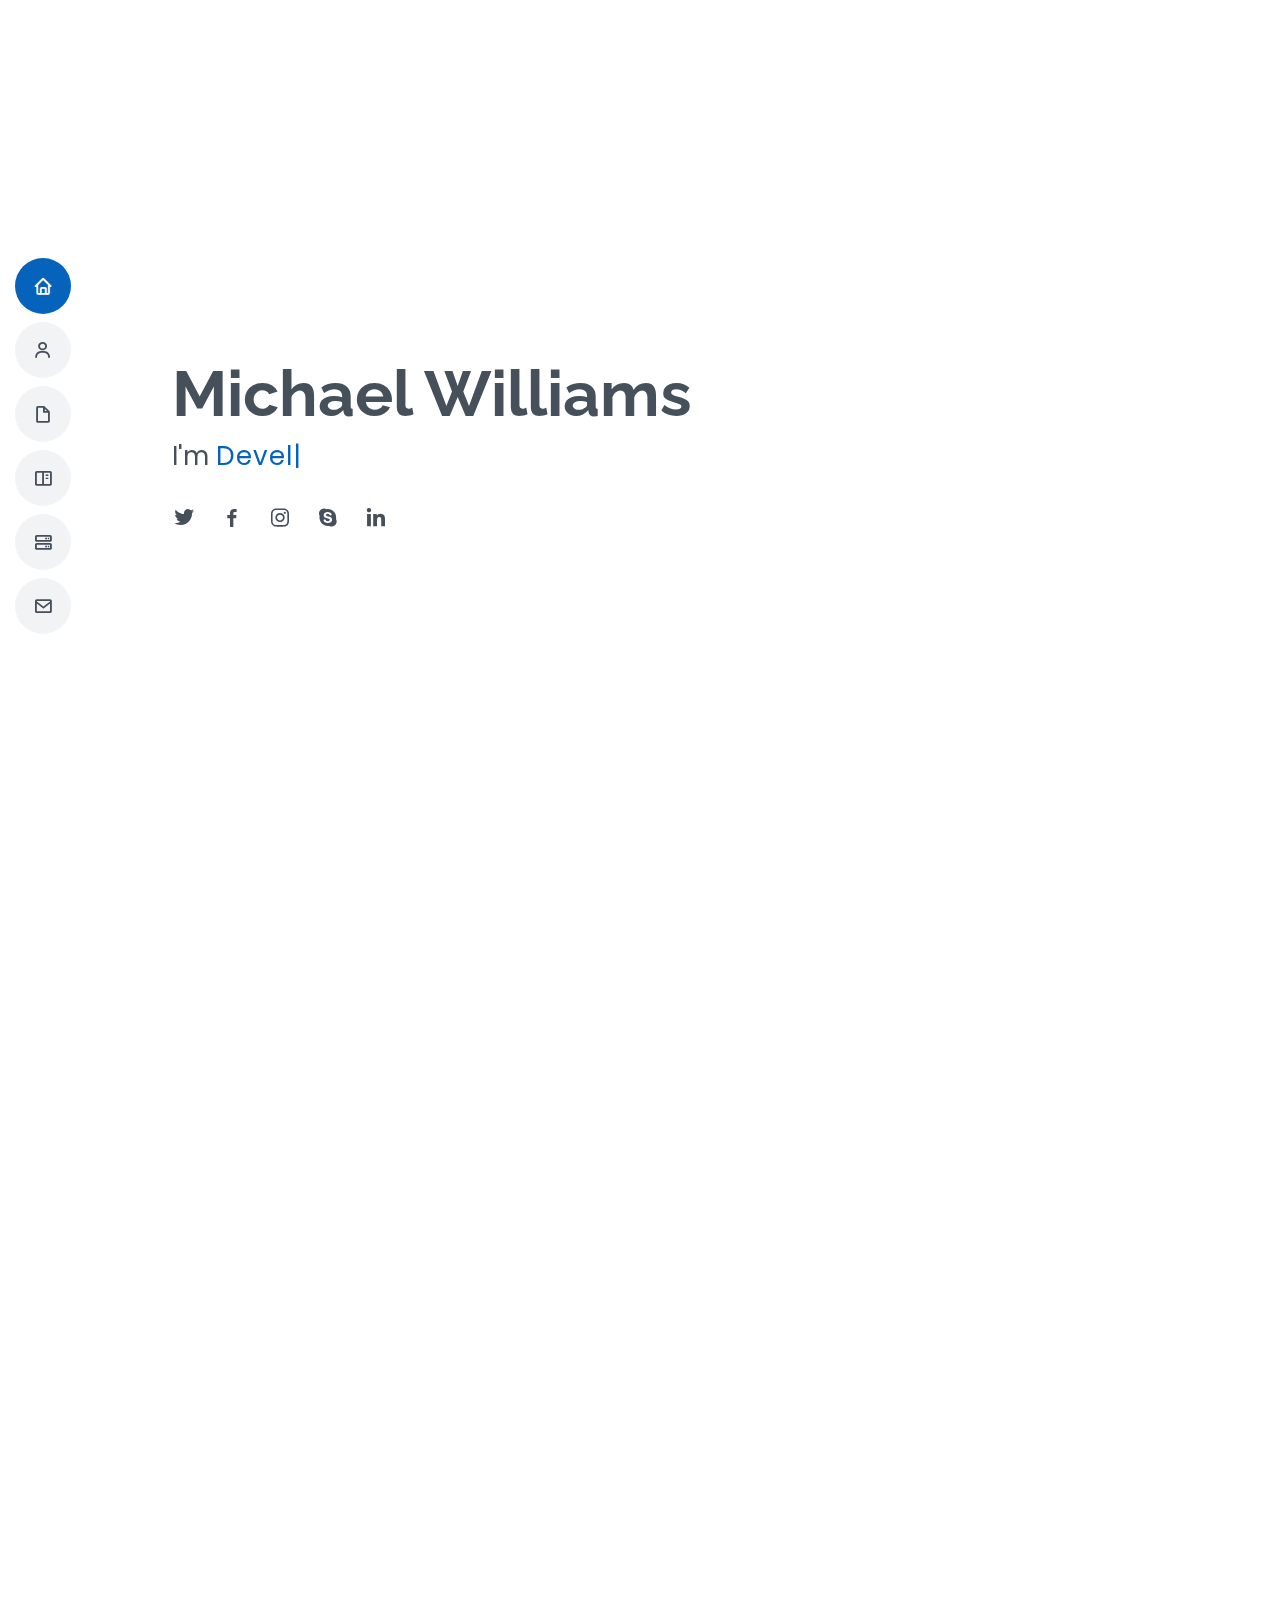
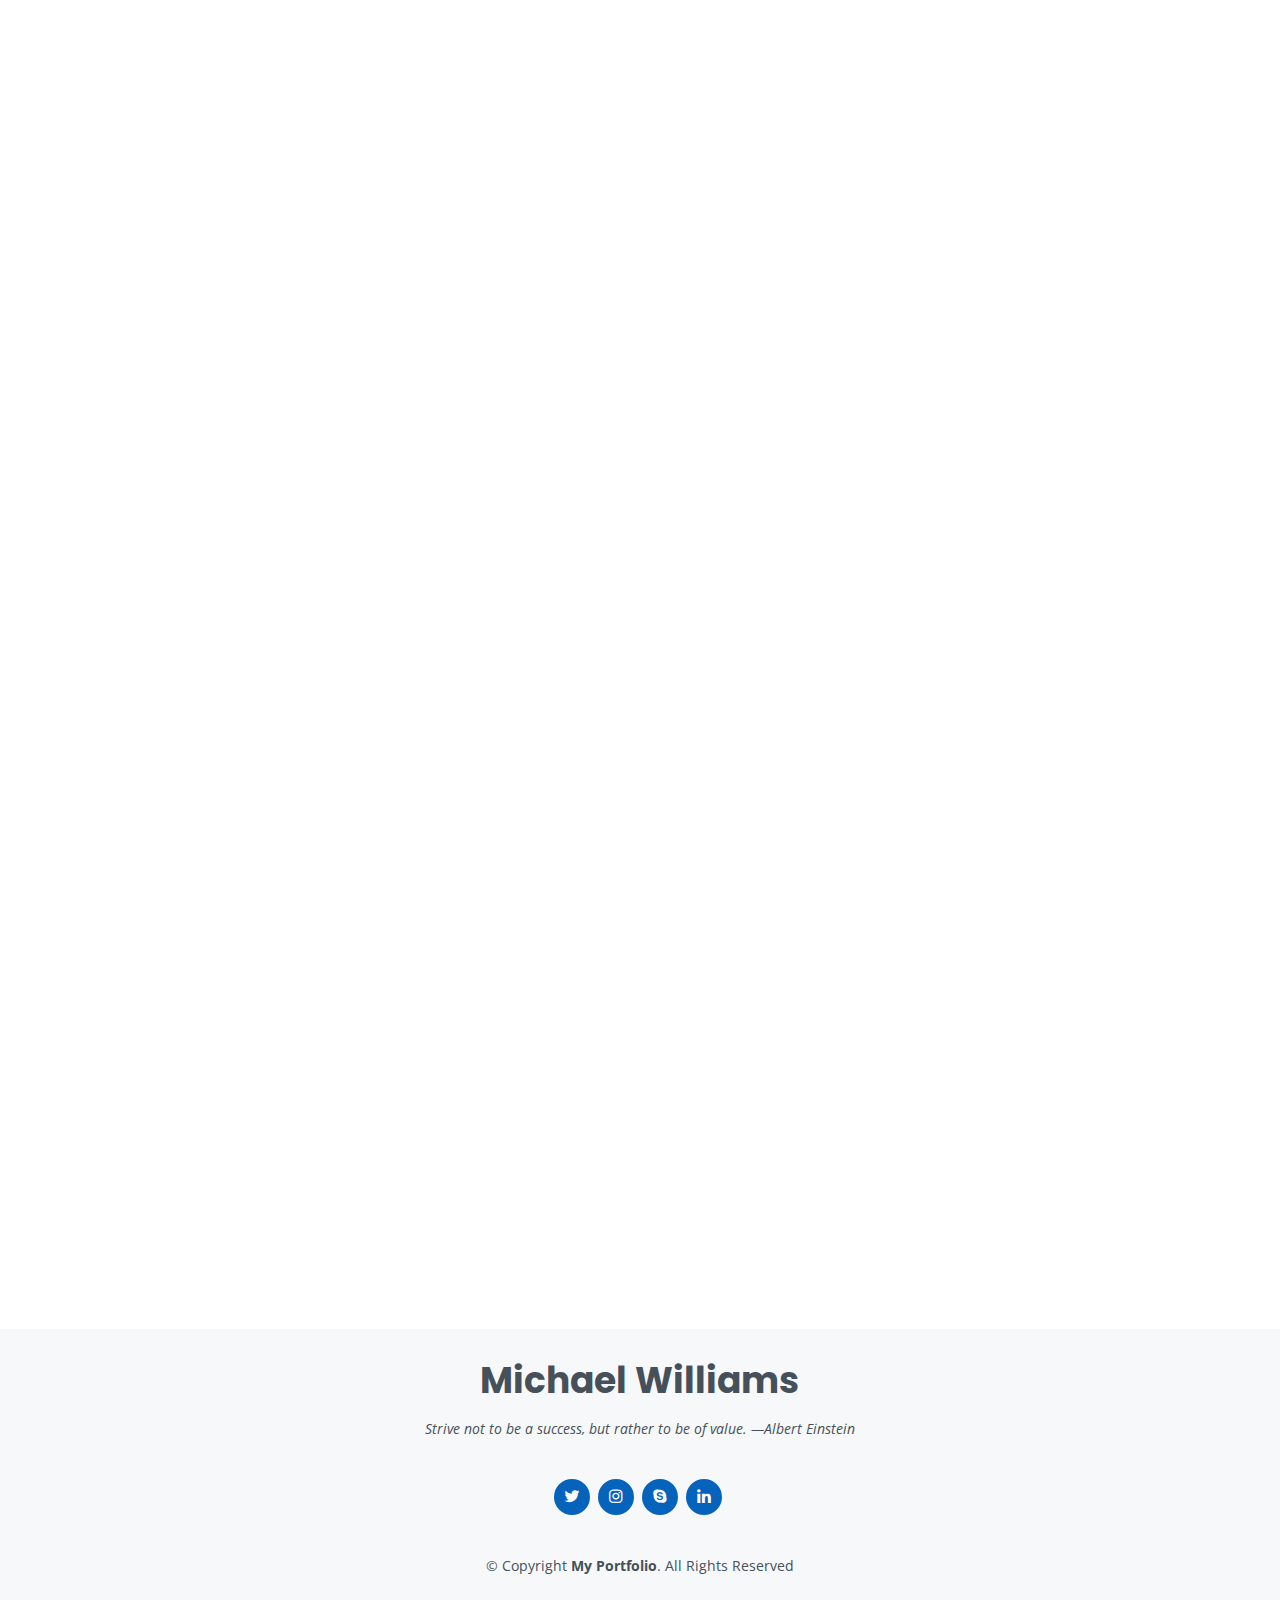
==== index.html @ 77fcd69d "first commit" ====
<!DOCTYPE html>
<html lang="en">

<head>
  <meta charset="utf-8">
  <meta content="width=device-width, initial-scale=1.0" name="viewport">

  <title>My Portfolio</title>
  <meta content="" name="description">
  <meta content="" name="keywords">

  <!-- Favicons -->
  <link href="assets/img/favicon-32x32.png" rel="icon">
  <link href="assets/img/apple-touch-icon.png" rel="apple-touch-icon">

  <!-- Google Fonts -->
  <link href="https://fonts.googleapis.com/css?family=Open+Sans:300,300i,400,400i,600,600i,700,700i|Raleway:300,300i,400,400i,500,500i,600,600i,700,700i|Poppins:300,300i,400,400i,500,500i,600,600i,700,700i" rel="stylesheet">

  <!-- Vendor CSS Files -->
  <link href="assets/vendor/aos/aos.css" rel="stylesheet">
  <link href="assets/vendor/bootstrap/css/bootstrap.min.css" rel="stylesheet">
  <link href="assets/vendor/bootstrap-icons/bootstrap-icons.css" rel="stylesheet">
  <link href="assets/vendor/boxicons/css/boxicons.min.css" rel="stylesheet">
  <link href="assets/vendor/glightbox/css/glightbox.min.css" rel="stylesheet">
  <link href="assets/vendor/swiper/swiper-bundle.min.css" rel="stylesheet">

  <!-- Template Main CSS File -->
  <link rel="stylesheet" href="assets/css/style.css">

</head>

<body>

  <!-- ======= Mobile nav toggle button ======= -->
  <!-- <button type="button" class="mobile-nav-toggle d-xl-none"><i class="bi bi-list mobile-nav-toggle"></i></button> -->
  <i class="bi bi-list mobile-nav-toggle d-lg-none"></i>
  <!-- ======= Header ======= -->
  <header id="header" class="d-flex flex-column justify-content-center">

    <nav id="navbar" class="navbar nav-menu">
      <ul>
        <li><a href="#hero" class="nav-link scrollto active"><i class="bx bx-home"></i> <span>Home</span></a></li>
        <li><a href="#about" class="nav-link scrollto"><i class="bx bx-user"></i> <span>About</span></a></li>
        <li><a href="#resume" class="nav-link scrollto"><i class="bx bx-file-blank"></i> <span>Resume</span></a></li>
        <li><a href="#portfolio" class="nav-link scrollto"><i class="bx bx-book-content"></i> <span>Portfolio</span></a></li>
        <li><a href="#services" class="nav-link scrollto"><i class="bx bx-server"></i> <span>Services</span></a></li>
        <li><a href="#contact" class="nav-link scrollto"><i class="bx bx-envelope"></i> <span>Contact</span></a></li>
      </ul>
    </nav><!-- .nav-menu -->

  </header><!-- End Header -->

  <!-- ======= I'M Section ======= -->
  <section id="hero" class="d-flex flex-column justify-content-center">
    <div class="container" data-aos="zoom-in" data-aos-delay="100">
      <h1>Michael Williams</h1>
      <p>I'm <span class="typed" data-typed-items="Developer, Programmer, Designer, Available"></span></p>
      <div class="social-links">
        <a href="#" class="twitter"><i class="bx bxl-twitter"></i></a>
        <a href="#" class="facebook"><i class="bx bxl-facebook"></i></a>
        <a href="#" class="instagram"><i class="bx bxl-instagram"></i></a>
        <a href="#" class="google-plus"><i class="bx bxl-skype"></i></a>
        <a href="#" class="linkedin"><i class="bx bxl-linkedin"></i></a>
      </div>
    </div>
  </section>
  <!-- End I'M Section -->

  <main id="main">

    <!-- ======= About Section **RESUME PHOTO UNDER IMG SRC BELOW**======= -->
    <section id="about" class="about">
      <div class="container" data-aos="fade-up">

        <div class="section-title">
          <h2>About</h2>
          <p>As a software developer, I adore writing code! I love spending time with my family and traveling as a father of three. 
            I have training and expertise in the following web and programming languages: HTML, CSS, JavaScript, SQL, C#, Python, Java, .NET and more. I am a graduate of The Tech Academy Software Developer Boot Camp. I would be delighted to collaborate with you on your project as a full-stack developer. </p>
        </div>

        <div class="row">
          <div class="col-lg-4">
            <img src="" class="img-fluid" alt="">
          </div>
          <div class="col-lg-8 pt-4 pt-lg-0 content">
            <h3>Software Developer.</h3>
            <p class="fst-italic">
              Lorem ipsum dolor sit amet, consectetur adipiscing elit, sed do eiusmod tempor incididunt ut labore et dolore
              magna aliqua.
            </p>
            <div class="row">
              <div class="col-lg-6">
                <ul>
                  <li><i class="bi bi-chevron-right"></i> <strong>Website:</strong> <span>www.example.com</span></li>
                  <li><i class="bi bi-chevron-right"></i> <strong>Phone:</strong> <span>(850) 345-7610</span></li>
                  <li><i class="bi bi-chevron-right"></i> <strong>City:</strong> <span>Jacksonville</span></li>
                </ul>
              </div>
              <div class="col-lg-6">
                <ul>
                  <li><i class="bi bi-chevron-right"></i> <strong>Email:</strong> <span>Mwilliamsx720@gmail.com</span></li>
                  <li><i class="bi bi-chevron-right"></i> <strong>Availability:</strong> <span>Available</span></li>
                  <li><i class="bi bi-chevron-right"></i> <strong>State:</strong> <span>Florida</span></li>
                </ul>
              </div>
            </div>
            <p>
              Officiis eligendi itaque labore et dolorum mollitia officiis optio vero. Quisquam sunt adipisci omnis et ut. Nulla accusantium dolor incidunt officia tempore. Et eius omnis.
              Cupiditate ut dicta maxime officiis quidem quia. Sed et consectetur qui quia repellendus itaque neque. Aliquid amet quidem ut quaerat cupiditate. Ab et eum qui repellendus omnis culpa magni laudantium dolores.
            </p>
          </div>
        </div>

      </div>
    </section><!-- End About Section -->

   
    <!-- ======= Skills Section ======= -->
    <section id="skills" class="skills section-bg">
      <div class="container" data-aos="fade-up">

        <div class="section-title">
          <h2>Skills</h2>
          <p>Magnam dolores commodi suscipit. Necessitatibus eius consequatur ex aliquid fuga eum quidem. Sit sint consectetur velit. Quisquam quos quisquam cupiditate. Et nemo qui impedit suscipit alias ea. Quia fugiat sit in iste officiis commodi quidem hic quas.</p>
        </div>

        <div class="row skills-content">

          <div class="col-lg-6">

            <div class="progress">
              <span class="skill">HTML <i class="val">100%</i></span>
              <div class="progress-bar-wrap">
                <div class="progress-bar" role="progressbar" aria-valuenow="100" aria-valuemin="0" aria-valuemax="100"></div>
              </div>
            </div>

            <div class="progress">
              <span class="skill">CSS <i class="val">90%</i></span>
              <div class="progress-bar-wrap">
                <div class="progress-bar" role="progressbar" aria-valuenow="90" aria-valuemin="0" aria-valuemax="100"></div>
              </div>
            </div>

            <div class="progress">
              <span class="skill">JavaScript <i class="val">75%</i></span>
              <div class="progress-bar-wrap">
                <div class="progress-bar" role="progressbar" aria-valuenow="75" aria-valuemin="0" aria-valuemax="100"></div>
              </div>
            </div>

          </div>

          <div class="col-lg-6">

            <div class="progress">
              <span class="skill">PHP <i class="val">80%</i></span>
              <div class="progress-bar-wrap">
                <div class="progress-bar" role="progressbar" aria-valuenow="80" aria-valuemin="0" aria-valuemax="100"></div>
              </div>
            </div>

            <div class="progress">
              <span class="skill">WordPress/CMS <i class="val">90%</i></span>
              <div class="progress-bar-wrap">
                <div class="progress-bar" role="progressbar" aria-valuenow="90" aria-valuemin="0" aria-valuemax="100"></div>
              </div>
            </div>

            <div class="progress">
              <span class="skill">Photoshop <i class="val">55%</i></span>
              <div class="progress-bar-wrap">
                <div class="progress-bar" role="progressbar" aria-valuenow="55" aria-valuemin="0" aria-valuemax="100"></div>
              </div>
            </div>

          </div>

        </div>

      </div>
    </section>
    <!-- End Skills Section -->

    <!-- ======= Resume Section ======= -->
    <section id="resume" class="resume">
      <div class="container" data-aos="fade-up">

        <div class="section-title">
          <h2>Resume</h2>
          <p>xxxxxxxxxxxxxxxxxxxxxxxxxxxxxxxxxxxxxxxxxxxxxxxxxx<br>
            xxxxxxxxxxxxxxxxxxxx PARAGRAPHPLACE HOLDER xxxxxxxxxxxxxxxxxxxxxxxx<br>
            xxxxxxxxxxxxxxxxxxxxxxxxxxxxxxxxxxxxxxxxxxxxxxxxxxxxxx</p>
        </div>

        <div class="row">
          <div class="col-lg-6">
            <h3 class="resume-title">Sumary</h3>
            <div class="resume-item pb-0">
              <h4>Michael Williams</h4>
              <p><em>Innovative and deadline-driven Software Developer with 2+ years of experience designing and developing user-centered digital/print marketing material from initial concept to final, polished deliverable.</em></p>
              <ul>
                <li>7632 Southside blvd, Jacksonville, FL</li>
                <li>(850) 345-7610</li>
                <li>Mwilliamsx720@gmail.com</li>
              </ul>
            </div>

            <h3 class="resume-title">Education</h3>
            <div class="resume-item">
              <h4>Software Developer Boot Camp</h4>
              <h5>2022 - 2023</h5>
              <p><em>The Tech Academy , Portland, Oregon</em></p>
              <p>Qui deserunt veniam. Et sed aliquam labore tempore sed quisquam iusto autem sit. Ea vero voluptatum qui ut dignissimos deleniti nerada porti sand markend</p>
            </div>
            <div class="resume-item">
              <h4>Digital Media &amp; Multimedia Design</h4>
              <h5>2016 - 2018</h5>
              <p><em>Lively Technical Center, Tallahassee, FL</em></p>
              <p>Quia nobis sequi est occaecati aut. Repudiandae et iusto quae reiciendis et quis Eius vel ratione eius unde vitae rerum voluptates asperiores voluptatem Earum molestiae consequatur neque etlon sader mart dila</p>
            </div>
          </div>
          <div class="col-lg-6">
            <h3 class="resume-title">Professional Experience</h3>
            <div class="resume-item">
              <h4>Job Title Place Here</h4>
              <h5>YYYY - YYYY</h5>
              <p><em>city listed Here, State Here </em></p>
              <ul>
                <li>xxxxxxxxxxxxxxxxxxxxxxx</li>
                <li>xxxxxxxxxxxxxxxxxxxxxxxxxxx</li>
                <li>xxxxxxxxxxxxxxxxxxxxxxxxx</li>
                <li>xxxxxxxxxxxxxxxxxxxxxxxxxxxxxxx</li>
              </ul>
            </div>
            <div class="resume-item">
              <h4>Job Title Place Here</h4>
              <h5>YYYY - YYYY</h5>
              <p><em>city listed here, State Here</em></p>
              <ul>
                <li>xxxxxxxxxxxxxxxxxxxxxx</li>
                <li>xxxxxxxxxxxxxxxxxxx</li>
                <li>xxxxxxxxxxxxxxx</li>
                <li>xxxxxxxxxxxxxxxxxxxxxxx</li>
              </ul>
            </div>
          </div>
        </div>

      </div>
    </section>
    <!-- End Resume Section -->

    <!-- ======= Portfolio Section ======= -->
    <section id="portfolio" class="portfolio section-bg">
      <div class="container" data-aos="fade-up">

        <div class="section-title">
          <h2>Portfolio</h2>
          <p>xxxxxxxxxxxxxxxxxxxxxxxxxxxxxxxxxxxxxxxxxxxxxxxxxx<br>
            xxxxxxxxxxxxxxxxxxxx PARAGRAPHPLACE HOLDER xxxxxxxxxxxxxxxxxxxxxxxx<br>
            xxxxxxxxxxxxxxxxxxxxxxxxxxxxxxxxxxxxxxxxxxxxxxxxxxxxxx</p>
        </div>

        <div class="row">
          <div class="col-lg-12 d-flex justify-content-center" data-aos="fade-up" data-aos-delay="100">
            <ul id="portfolio-flters">
              <li data-filter="*" class="filter-active">All</li>
              <li data-filter=".filter-app">App</li>
              <li data-filter=".filter-card">Card</li>
              <li data-filter=".filter-web">Web</li>
            </ul>
          </div>
        </div>

        <div class="row portfolio-container" data-aos="fade-up" data-aos-delay="200">

          <div class="col-lg-4 col-md-6 portfolio-item filter-app">
            <div class="portfolio-wrap">
              <img src="assets/img/portfolio/portfolio-1.jpg" class="img-fluid" alt="">
              <div class="portfolio-info">
                <h4>App 1</h4>
                <p>App</p>
                <div class="portfolio-links">
                  <a href="assets/img/portfolio/portfolio-1.jpg" data-gallery="portfolioGallery" class="portfolio-lightbox" title="App 1"><i class="bx bx-plus"></i></a>
                  <a href="portfolio-details.html" class="portfolio-details-lightbox" data-glightbox="type: external" title="Portfolio Details"><i class="bx bx-link"></i></a>
                </div>
              </div>
            </div>
          </div>

          <div class="col-lg-4 col-md-6 portfolio-item filter-web">
            <div class="portfolio-wrap">
              <img src="assets/img/portfolio/portfolio-2.jpg" class="img-fluid" alt="">
              <div class="portfolio-info">
                <h4>Web 3</h4>
                <p>Web</p>
                <div class="portfolio-links">
                  <a href="assets/img/portfolio/portfolio-2.jpg" data-gallery="portfolioGallery" class="portfolio-lightbox" title="Web 3"><i class="bx bx-plus"></i></a>
                  <a href="portfolio-details.html" class="portfolio-details-lightbox" data-glightbox="type: external" title="Portfolio Details"><i class="bx bx-link"></i></a>
                </div>
              </div>
            </div>
          </div>

          <div class="col-lg-4 col-md-6 portfolio-item filter-app">
            <div class="portfolio-wrap">
              <img src="assets/img/portfolio/portfolio-3.jpg" class="img-fluid" alt="">
              <div class="portfolio-info">
                <h4>App 2</h4>
                <p>App</p>
                <div class="portfolio-links">
                  <a href="assets/img/portfolio/portfolio-3.jpg" data-gallery="portfolioGallery" class="portfolio-lightbox" title="App 2"><i class="bx bx-plus"></i></a>
                  <a href="portfolio-details.html" class="portfolio-details-lightbox" data-glightbox="type: external" title="Portfolio Details"><i class="bx bx-link"></i></a>
                </div>
              </div>
            </div>
          </div>

          <div class="col-lg-4 col-md-6 portfolio-item filter-card">
            <div class="portfolio-wrap">
              <img src="assets/img/portfolio/portfolio-4.jpg" class="img-fluid" alt="">
              <div class="portfolio-info">
                <h4>Card 2</h4>
                <p>Card</p>
                <div class="portfolio-links">
                  <a href="assets/img/portfolio/portfolio-4.jpg" data-gallery="portfolioGallery" class="portfolio-lightbox" title="Card 2"><i class="bx bx-plus"></i></a>
                  <a href="portfolio-details.html" class="portfolio-details-lightbox" data-glightbox="type: external" title="Portfolio Details"><i class="bx bx-link"></i></a>
                </div>
              </div>
            </div>
          </div>

          <div class="col-lg-4 col-md-6 portfolio-item filter-web">
            <div class="portfolio-wrap">
              <img src="assets/img/portfolio/portfolio-5.jpg" class="img-fluid" alt="">
              <div class="portfolio-info">
                <h4>Web 2</h4>
                <p>Web</p>
                <div class="portfolio-links">
                  <a href="assets/img/portfolio/portfolio-5.jpg" data-gallery="portfolioGallery" class="portfolio-lightbox" title="Web 2"><i class="bx bx-plus"></i></a>
                  <a href="portfolio-details.html" class="portfolio-details-lightbox" data-glightbox="type: external" title="Portfolio Details"><i class="bx bx-link"></i></a>
                </div>
              </div>
            </div>
          </div>

          <div class="col-lg-4 col-md-6 portfolio-item filter-app">
            <div class="portfolio-wrap">
              <img src="assets/img/portfolio/portfolio-6.jpg" class="img-fluid" alt="">
              <div class="portfolio-info">
                <h4>App 3</h4>
                <p>App</p>
                <div class="portfolio-links">
                  <a href="assets/img/portfolio/portfolio-6.jpg" data-gallery="portfolioGallery" class="portfolio-lightbox" title="App 3"><i class="bx bx-plus"></i></a>
                  <a href="portfolio-details.html" class="portfolio-details-lightbox" data-glightbox="type: external" title="Portfolio Details"><i class="bx bx-link"></i></a>
                </div>
              </div>
            </div>
          </div>

          <div class="col-lg-4 col-md-6 portfolio-item filter-card">
            <div class="portfolio-wrap">
              <img src="assets/img/portfolio/portfolio-7.jpg" class="img-fluid" alt="">
              <div class="portfolio-info">
                <h4>Card 1</h4>
                <p>Card</p>
                <div class="portfolio-links">
                  <a href="assets/img/portfolio/portfolio-7.jpg" data-gallery="portfolioGallery" class="portfolio-lightbox" title="Card 1"><i class="bx bx-plus"></i></a>
                  <a href="portfolio-details.html" class="portfolio-details-lightbox" data-glightbox="type: external" title="Portfolio Details"><i class="bx bx-link"></i></a>
                </div>
              </div>
            </div>
          </div>

          <div class="col-lg-4 col-md-6 portfolio-item filter-card">
            <div class="portfolio-wrap">
              <img src="assets/img/portfolio/portfolio-8.jpg" class="img-fluid" alt="">
              <div class="portfolio-info">
                <h4>Card 3</h4>
                <p>Card</p>
                <div class="portfolio-links">
                  <a href="assets/img/portfolio/portfolio-8.jpg" data-gallery="portfolioGallery" class="portfolio-lightbox" title="Card 3"><i class="bx bx-plus"></i></a>
                  <a href="portfolio-details.html" class="portfolio-details-lightbox" data-glightbox="type: external" title="Portfolio Details"><i class="bx bx-link"></i></a>
                </div>
              </div>
            </div>
          </div>

          <div class="col-lg-4 col-md-6 portfolio-item filter-web">
            <div class="portfolio-wrap">
              <img src="assets/img/portfolio/portfolio-9.jpg" class="img-fluid" alt="">
              <div class="portfolio-info">
                <h4>Web 3</h4>
                <p>Web</p>
                <div class="portfolio-links">
                  <a href="assets/img/portfolio/portfolio-9.jpg" data-gallery="portfolioGallery" class="portfolio-lightbox" title="Web 3"><i class="bx bx-plus"></i></a>
                  <a href="portfolio-details.html" class="portfolio-details-lightbox" data-glightbox="type: external" title="Portfolio Details"><i class="bx bx-link"></i></a>
                </div>
              </div>
            </div>
          </div>

        </div>

      </div>
    </section>
    <!-- End Portfolio Section -->

    <!-- ======= Services Section ======= -->
    <section id="services" class="services">
      <div class="container" data-aos="fade-up">

        <div class="section-title">
          <h2>Services</h2>
          <p>xxxxxxxxxxxxxxxxxxxxxxxxxxxxxxxxxxxxxxxxxxxxxxxxxx<br>
            xxxxxxxxxxxxxxxxxxxx PARAGRAPHPLACE HOLDER xxxxxxxxxxxxxxxxxxxxxxxx<br>
            xxxxxxxxxxxxxxxxxxxxxxxxxxxxxxxxxxxxxxxxxxxxxxxxxxxxxx</p>
        </div>

        <div class="row">

          <div class="col-lg-4 col-md-6 d-flex align-items-stretch" data-aos="zoom-in" data-aos-delay="100">
            <div class="icon-box iconbox-blue">
              <div class="icon">
                <svg width="100" height="100" viewBox="0 0 600 600" xmlns="http://www.w3.org/2000/svg">
                  <path stroke="none" stroke-width="0" fill="#f5f5f5" d="M300,521.0016835830174C376.1290562159157,517.8887921683347,466.0731472004068,529.7835943286574,510.70327084640275,468.03025145048787C554.3714126377745,407.6079735673963,508.03601936045806,328.9844924480964,491.2728898941984,256.3432110539036C474.5976632858925,184.082847569629,479.9380746630129,96.60480741107993,416.23090153303,58.64404602377083C348.86323505073057,18.502131276798302,261.93793281208167,40.57373210992963,193.5410806939664,78.93577620505333C130.42746243093433,114.334589627462,98.30271207620316,179.96522072025542,76.75703585869454,249.04625023123273C51.97151888228291,328.5150500222984,13.704378332031375,421.85034740162234,66.52175969318436,486.19268352777647C119.04800174914682,550.1803526380478,217.28368757567262,524.383925680826,300,521.0016835830174"></path>
                </svg>
                <i class="bx bxl-dribbble"></i>
              </div>
              <h4><a href="">Lorem Ipsum</a></h4>
              <p>Voluptatum deleniti atque corrupti quos dolores et quas molestias excepturi</p>
            </div>
          </div>

          <div class="col-lg-4 col-md-6 d-flex align-items-stretch mt-4 mt-md-0" data-aos="zoom-in" data-aos-delay="200">
            <div class="icon-box iconbox-orange ">
              <div class="icon">
                <svg width="100" height="100" viewBox="0 0 600 600" xmlns="http://www.w3.org/2000/svg">
                  <path stroke="none" stroke-width="0" fill="#f5f5f5" d="M300,582.0697525312426C382.5290701553225,586.8405444964366,449.9789794690241,525.3245884688669,502.5850820975895,461.55621195738473C556.606425686781,396.0723002908107,615.8543463187945,314.28637112970534,586.6730223649479,234.56875336149918C558.9533121215079,158.8439757836574,454.9685369536778,164.00468322053177,381.49747125262974,130.76875717737553C312.15926192815925,99.40240125094834,248.97055460311594,18.661163978235184,179.8680185752513,50.54337015887873C110.5421016452524,82.52863877960104,119.82277516462835,180.83849132639028,109.12597500060166,256.43424936330496C100.08760227029461,320.3096726198365,92.17705696193138,384.0621239912766,124.79988738764834,439.7174275375508C164.83382741302287,508.01625554203684,220.96474134820875,577.5009287672846,300,582.0697525312426"></path>
                </svg>
                <i class="bx bx-file"></i>
              </div>
              <h4><a href="">Lorem Ipsum</a></h4>
              <p>Voluptatum deleniti atque corrupti quos dolores et quas molestias excepturi</p>
            </div>
          </div>

          <div class="col-lg-4 col-md-6 d-flex align-items-stretch mt-4 mt-lg-0" data-aos="zoom-in" data-aos-delay="300">
            <div class="icon-box iconbox-pink">
              <div class="icon">
                <svg width="100" height="100" viewBox="0 0 600 600" xmlns="http://www.w3.org/2000/svg">
                  <path stroke="none" stroke-width="0" fill="#f5f5f5" d="M300,541.5067337569781C382.14930387511276,545.0595476570109,479.8736841581634,548.3450877840088,526.4010558755058,480.5488172755941C571.5218469581645,414.80211281144784,517.5187510058486,332.0715597781072,496.52539010469104,255.14436215662573C477.37192572678356,184.95920475031193,473.57363656557914,105.61284051026155,413.0603344069578,65.22779650032875C343.27470386102294,18.654635553484475,251.2091493199835,5.337323636656869,175.0934190732945,40.62881213300186C97.87086631185822,76.43348514350839,51.98124368387456,156.15599469081315,36.44837278890362,239.84606092416172C21.716077023791087,319.22268207091537,43.775223500013084,401.1760424656574,96.891909868211,461.97329694683043C147.22146801428983,519.5804099606455,223.5754009179313,538.201503339737,300,541.5067337569781"></path>
                </svg>
                <i class="bx bx-tachometer"></i>
              </div>
              <h4><a href="">Lorem Ipsum</a></h4>
              <p>Voluptatum deleniti atque corrupti quos dolores et quas molestias excepturi</p>
            </div>
          </div>

          <div class="col-lg-4 col-md-6 d-flex align-items-stretch mt-4" data-aos="zoom-in" data-aos-delay="100">
            <div class="icon-box iconbox-yellow">
              <div class="icon">
                <svg width="100" height="100" viewBox="0 0 600 600" xmlns="http://www.w3.org/2000/svg">
                  <path stroke="none" stroke-width="0" fill="#f5f5f5" d="M300,503.46388370962813C374.79870501325706,506.71871716319447,464.8034551963731,527.1746412648533,510.4981551193396,467.86667711651364C555.9287308511215,408.9015244558933,512.6030010748507,327.5744911775523,490.211057578863,256.5855673507754C471.097692560561,195.9906835881958,447.69079081568157,138.11976852964426,395.19560036434837,102.3242989838813C329.3053358748298,57.3949838291264,248.02791733380457,8.279543830951368,175.87071277845988,42.242879143198664C103.41431057327972,76.34704239035025,93.79494320519305,170.9812938413882,81.28167332365135,250.07896920659033C70.17666984294237,320.27484674793965,64.84698225790005,396.69656628748305,111.28512138212992,450.4950937839243C156.20124167950087,502.5303643271138,231.32542653798444,500.4755392045468,300,503.46388370962813"></path>
                </svg>
                <i class="bx bx-layer"></i>
              </div>
              <h4><a href="">Lorem Ipsum</a></h4>
              <p>Voluptatum deleniti atque corrupti quos dolores et quas molestias excepturi</p>
            </div>
          </div>

          <div class="col-lg-4 col-md-6 d-flex align-items-stretch mt-4" data-aos="zoom-in" data-aos-delay="200">
            <div class="icon-box iconbox-red">
              <div class="icon">
                <svg width="100" height="100" viewBox="0 0 600 600" xmlns="http://www.w3.org/2000/svg">
                  <path stroke="none" stroke-width="0" fill="#f5f5f5" d="M300,532.3542879108572C369.38199826031484,532.3153073249985,429.10787420159085,491.63046689027357,474.5244479745417,439.17860296908856C522.8885846962883,383.3225815378663,569.1668002868075,314.3205725914397,550.7432151929288,242.7694973846089C532.6665558377875,172.5657663291529,456.2379748765914,142.6223662098291,390.3689995646985,112.34683881706744C326.66090330228417,83.06452184765237,258.84405631176094,53.51806209861945,193.32584062364296,78.48882559362697C121.61183558270385,105.82097193414197,62.805066853699245,167.19869350419734,48.57481801355237,242.6138429142374C34.843463184063346,315.3850353017275,76.69343916112496,383.4422959591041,125.22947124332185,439.3748458443577C170.7312796277747,491.8107796887764,230.57421082200815,532.3932930995766,300,532.3542879108572"></path>
                </svg>
                <i class="bx bx-slideshow"></i>
              </div>
              <h4><a href="">Dele Cardo</a></h4>
              <p>Quis consequatur saepe eligendi voluptatem consequatur dolor consequuntur</p>
            </div>
          </div>

          <div class="col-lg-4 col-md-6 d-flex align-items-stretch mt-4" data-aos="zoom-in" data-aos-delay="300">
            <div class="icon-box iconbox-teal">
              <div class="icon">
                <svg width="100" height="100" viewBox="0 0 600 600" xmlns="http://www.w3.org/2000/svg">
                  <path stroke="none" stroke-width="0" fill="#f5f5f5" d="M300,566.797414625762C385.7384707136149,576.1784315230908,478.7894351017131,552.8928747891023,531.9192734346935,484.94944893311C584.6109503024035,417.5663521118492,582.489472248146,322.67544863468447,553.9536738515405,242.03673114598146C529.1557734026468,171.96086150256528,465.24506316201064,127.66468636344209,395.9583748389544,100.7403814666027C334.2173773831606,76.7482773500951,269.4350130405921,84.62216499799875,207.1952322260088,107.2889140133804C132.92018162631612,134.33871894543012,41.79353780512637,160.00259165414826,22.644507872594943,236.69541883565114C3.319112789854554,314.0945973066697,72.72355303640163,379.243833228382,124.04198916343866,440.3218312028393C172.9286146004772,498.5055451809895,224.45579914871206,558.5317968840102,300,566.797414625762"></path>
                </svg>
                <i class="bx bx-arch"></i>
              </div>
              <h4><a href="">Divera Don</a></h4>
              <p>Modi nostrum vel laborum. Porro fugit error sit minus sapiente sit aspernatur</p>
            </div>
          </div>

        </div>

      </div>
    </section>
    <!-- End Services Section -->

    <!-- ======= Contact Section ======= -->
    <section id="contact" class="contact">
      <div class="container" data-aos="fade-up">

        <div class="section-title">
          <h2>Contact</h2>
        </div>

        <div class="row mt-1">

          <div class="col-lg-4">
            <div class="info">
              <div class="address">
                <i class="bi bi-geo-alt"></i>
                <h4>Location:</h4>
                <p>7632 Southside blvd, Jacksonville, FL 32256</p>
              </div>

              <div class="email">
                <i class="bi bi-envelope"></i>
                <h4>Email:</h4>
                <p>Mwilliamsx720@gmail.com</p>
              </div>

              <div class="phone">
                <i class="bi bi-phone"></i>
                <h4>Call:</h4>
                <p>+1 850 345 7610</p>
              </div>

            </div>

          </div>

          <div class="col-lg-8 mt-5 mt-lg-0">

            <form action="forms/contact.php" method="post" role="form" class="php-email-form">
              <div class="row">
                <div class="col-md-6 form-group">
                  <input type="text" name="name" class="form-control" id="name" placeholder="Your Name" required>
                </div>
                <div class="col-md-6 form-group mt-3 mt-md-0">
                  <input type="email" class="form-control" name="email" id="email" placeholder="Your Email" required>
                </div>
              </div>
              <div class="form-group mt-3">
                <input type="text" class="form-control" name="subject" id="subject" placeholder="Subject" required>
              </div>
              <div class="form-group mt-3">
                <textarea class="form-control" name="message" rows="5" placeholder="Message" required></textarea>
              </div>
              <div class="my-3">
                <div class="loading">Loading</div>
                <div class="error-message"></div>
                <div class="sent-message">Your message has been sent. Thank you!</div>
              </div>
              <div class="text-center"><button type="submit">Send Message</button></div>
            </form>

          </div>

        </div>

      </div>
    </section><!-- End Contact Section -->

  </main><!-- End #main -->

  <!-- ======= Footer ======= -->
  <footer id="footer">
    <div class="container">
      <h3>Michael Williams</h3>
      <p>Strive not to be a success, but rather to be of value. —Albert Einstein</p>
      <div class="social-links">
        <a href="#" class="twitter"><i class="bx bxl-twitter"></i></a>
        <a href="#" class="instagram"><i class="bx bxl-instagram"></i></a>
        <a href="#" class="google-plus"><i class="bx bxl-skype"></i></a>
        <a href="#" class="linkedin"><i class="bx bxl-linkedin"></i></a>
      </div>
      <div class="copyright">
        &copy; Copyright <strong><span>My Portfolio</span></strong>. All Rights Reserved
      </div>
    </div>
  </footer>
  <!-- End Footer -->

  <div id="preloader"></div>
  <a href="#" class="back-to-top d-flex align-items-center justify-content-center"><i class="bi bi-arrow-up-short"></i></a>

  <!-- Vendor JS Files -->
  <script src="assets/vendor/purecounter/purecounter_vanilla.js"></script>
  <script src="assets/vendor/aos/aos.js"></script>
  <script src="assets/vendor/bootstrap/js/bootstrap.bundle.min.js"></script>
  <script src="assets/vendor/glightbox/js/glightbox.min.js"></script>
  <script src="assets/vendor/isotope-layout/isotope.pkgd.min.js"></script>
  <script src="assets/vendor/swiper/swiper-bundle.min.js"></script>
  <script src="assets/vendor/typed.js/typed.min.js"></script>
  <script src="assets/vendor/waypoints/noframework.waypoints.js"></script>
  <script src="assets/vendor/php-email-form/validate.js"></script>

  <!-- Template Main JS File -->
  <script src="assets/js/main.js"></script>

</body>

</html>
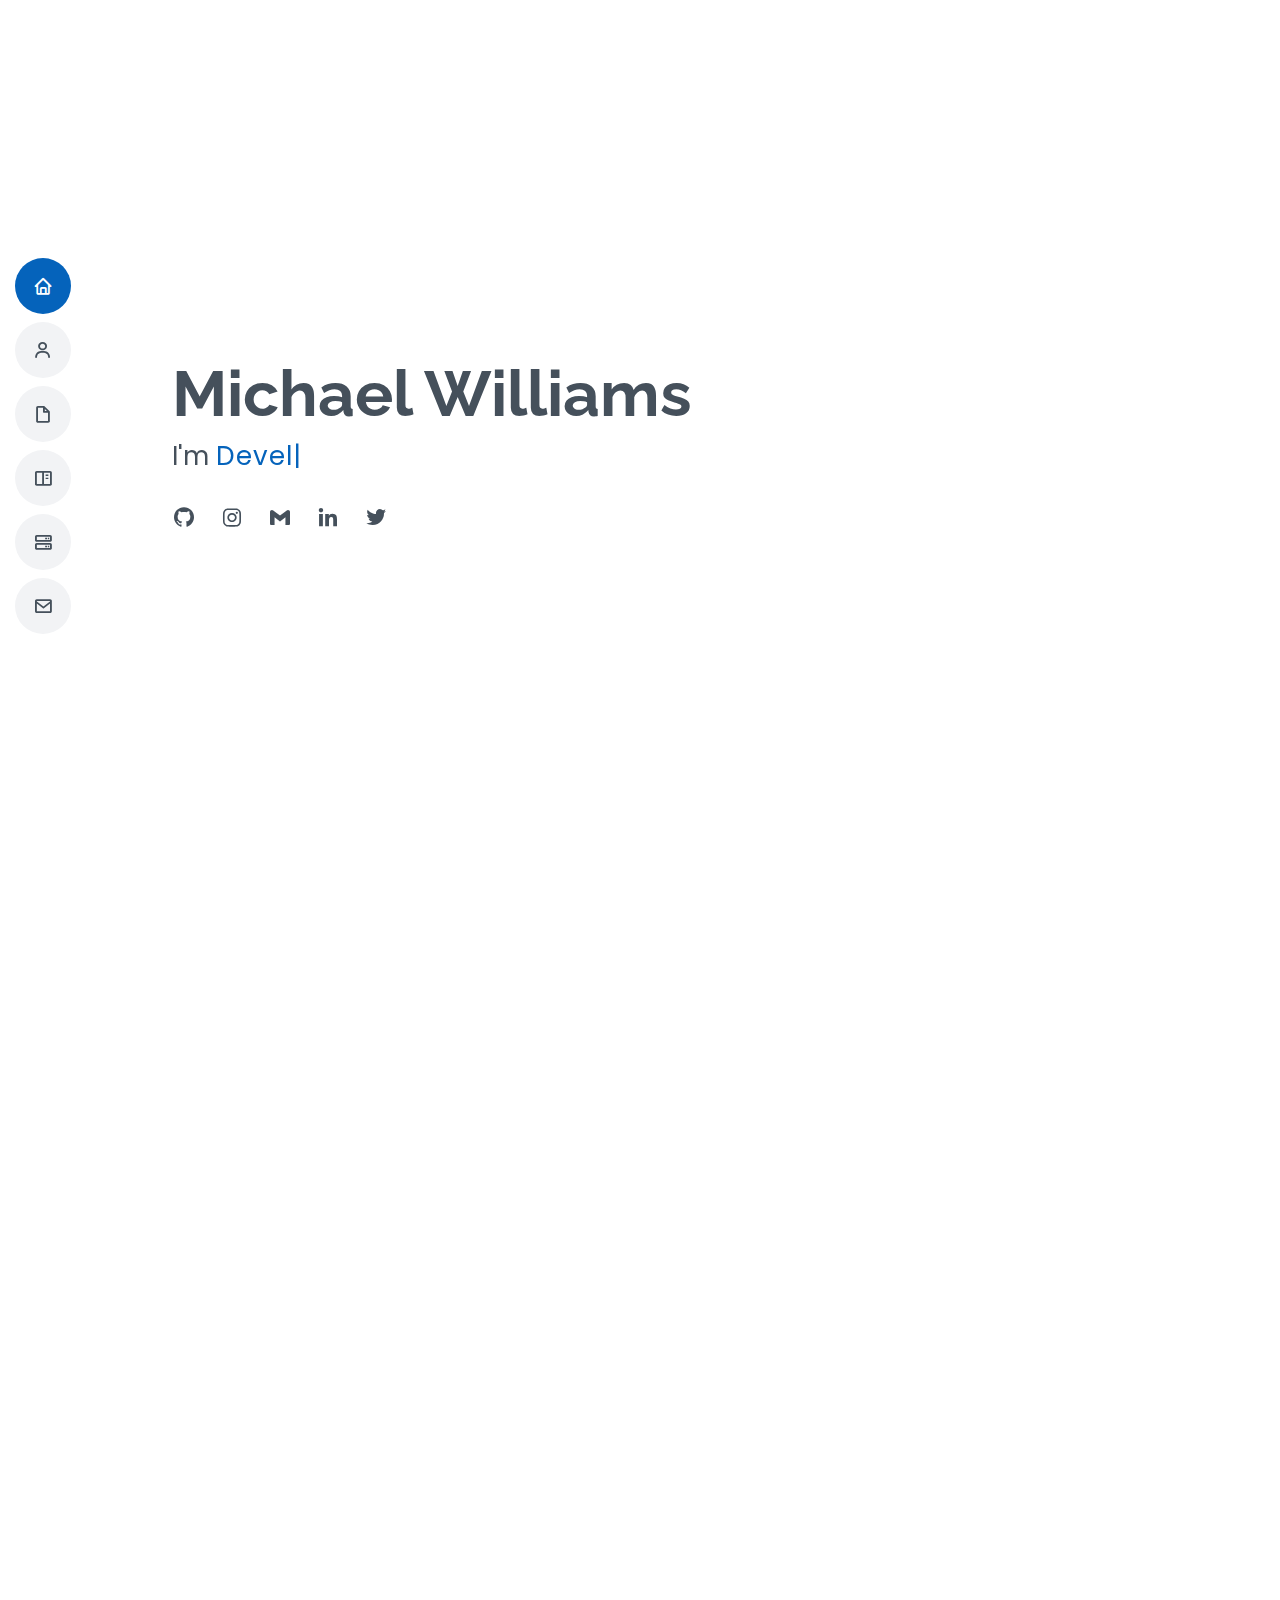
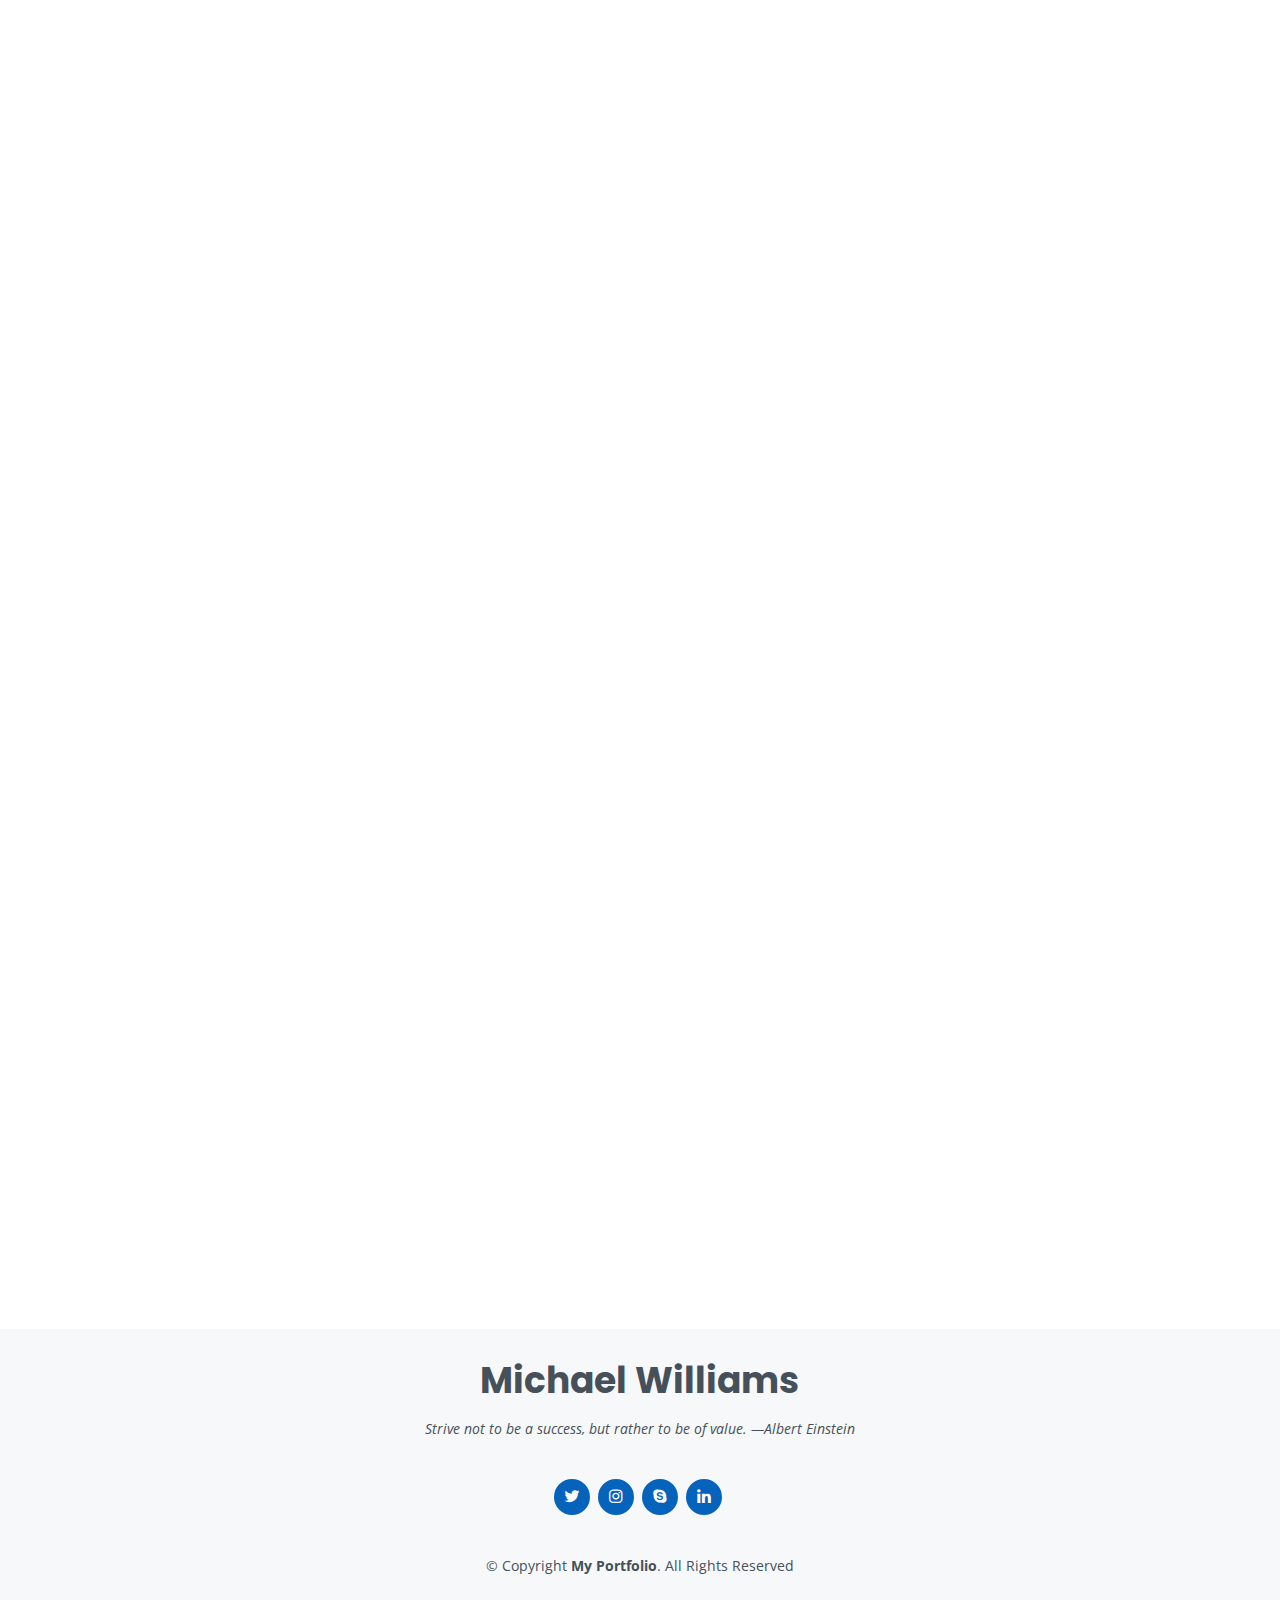
==== commit c4a48940: "update commit" ====
--- a/index.html
+++ b/index.html
@@ -56,11 +56,11 @@
       <h1>Michael Williams</h1>
       <p>I'm <span class="typed" data-typed-items="Developer, Programmer, Designer, Available"></span></p>
       <div class="social-links">
+        <a href="http://Mwilliamsx.github.io" class="github"><i class="bx bxl-github"></i></a>
+        <a href="https://www.instagram.com/michael.io_/" class="instagram"><i class="bx bxl-instagram"></i></a>
+        <a href="#" class="gmail"><i class="bx bxl-gmail"></i></a>
+        <a href="#" class="linkedin"><i class="bx bxl-linkedin"></i></a>
         <a href="#" class="twitter"><i class="bx bxl-twitter"></i></a>
-        <a href="#" class="facebook"><i class="bx bxl-facebook"></i></a>
-        <a href="#" class="instagram"><i class="bx bxl-instagram"></i></a>
-        <a href="#" class="google-plus"><i class="bx bxl-skype"></i></a>
-        <a href="#" class="linkedin"><i class="bx bxl-linkedin"></i></a>
       </div>
     </div>
   </section>
@@ -75,7 +75,7 @@
         <div class="section-title">
           <h2>About</h2>
           <p>As a software developer, I adore writing code! I love spending time with my family and traveling as a father of three. 
-            I have training and expertise in the following web and programming languages: HTML, CSS, JavaScript, SQL, C#, Python, Java, .NET and more. I am a graduate of The Tech Academy Software Developer Boot Camp. I would be delighted to collaborate with you on your project as a full-stack developer. </p>
+            I have training and expertise in the following web and programming languages: HTML, CSS, JavaScript, SQL, C#, Python, Java, .NET and more. I am a graduate of The Tech Academy Software Developer Boot Camp. I would be delighted to collaborate with you on your project as a Software developer. </p>
         </div>
 
         <div class="row">
@@ -211,13 +211,13 @@
               <h4>Software Developer Boot Camp</h4>
               <h5>2022 - 2023</h5>
               <p><em>The Tech Academy , Portland, Oregon</em></p>
-              <p>Qui deserunt veniam. Et sed aliquam labore tempore sed quisquam iusto autem sit. Ea vero voluptatum qui ut dignissimos deleniti nerada porti sand markend</p>
+              <p>Graduates are well-rounded, full-stack, junior to Mid-level developers set up for a myriad of developer positions. Languages covered in this boot camp include: C#, .NET, SQL, Python, JavaScript, HTML, CSS, and more.</p>
             </div>
             <div class="resume-item">
               <h4>Digital Media &amp; Multimedia Design</h4>
               <h5>2016 - 2018</h5>
               <p><em>Lively Technical Center, Tallahassee, FL</em></p>
-              <p>Quia nobis sequi est occaecati aut. Repudiandae et iusto quae reiciendis et quis Eius vel ratione eius unde vitae rerum voluptates asperiores voluptatem Earum molestiae consequatur neque etlon sader mart dila</p>
+              <p>This program is designed to prepare students for employment in web page design, graphic design, digital photography, digital video editing and presentation development.</p>
             </div>
           </div>
           <div class="col-lg-6">
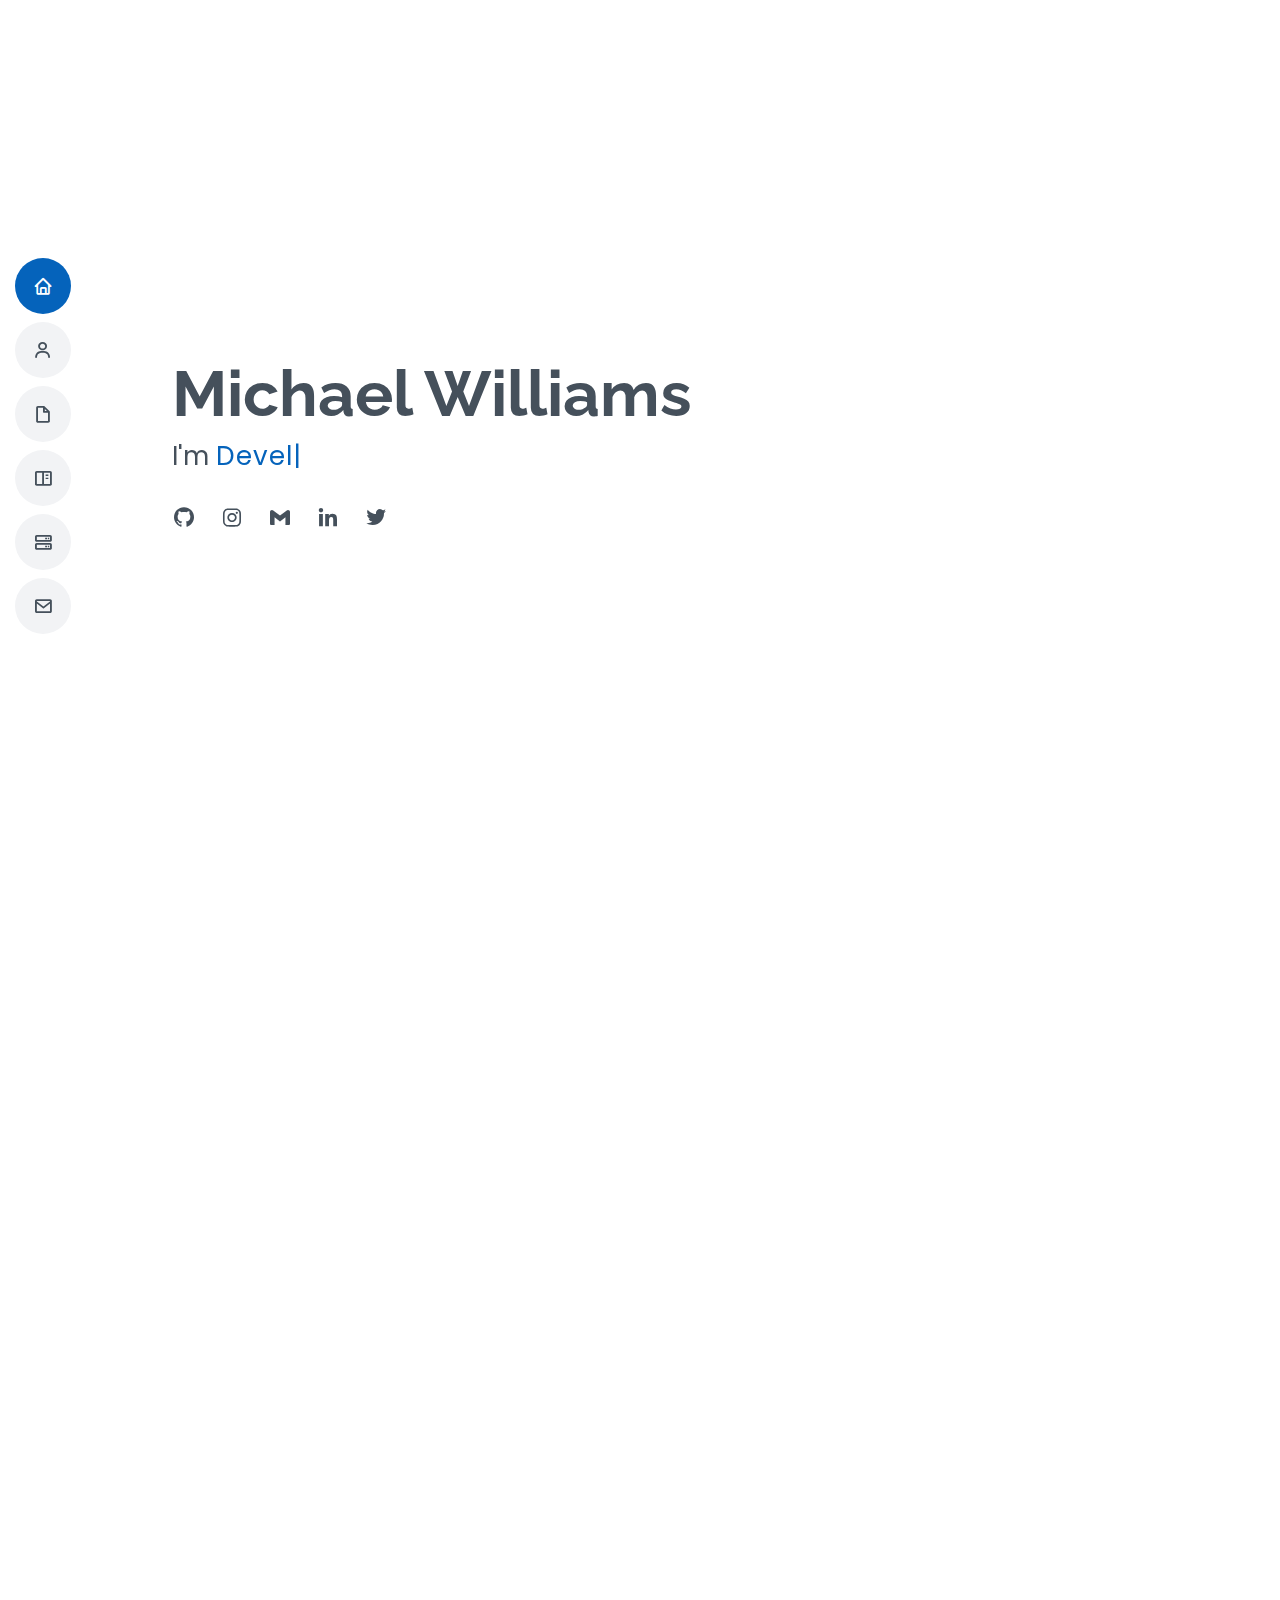
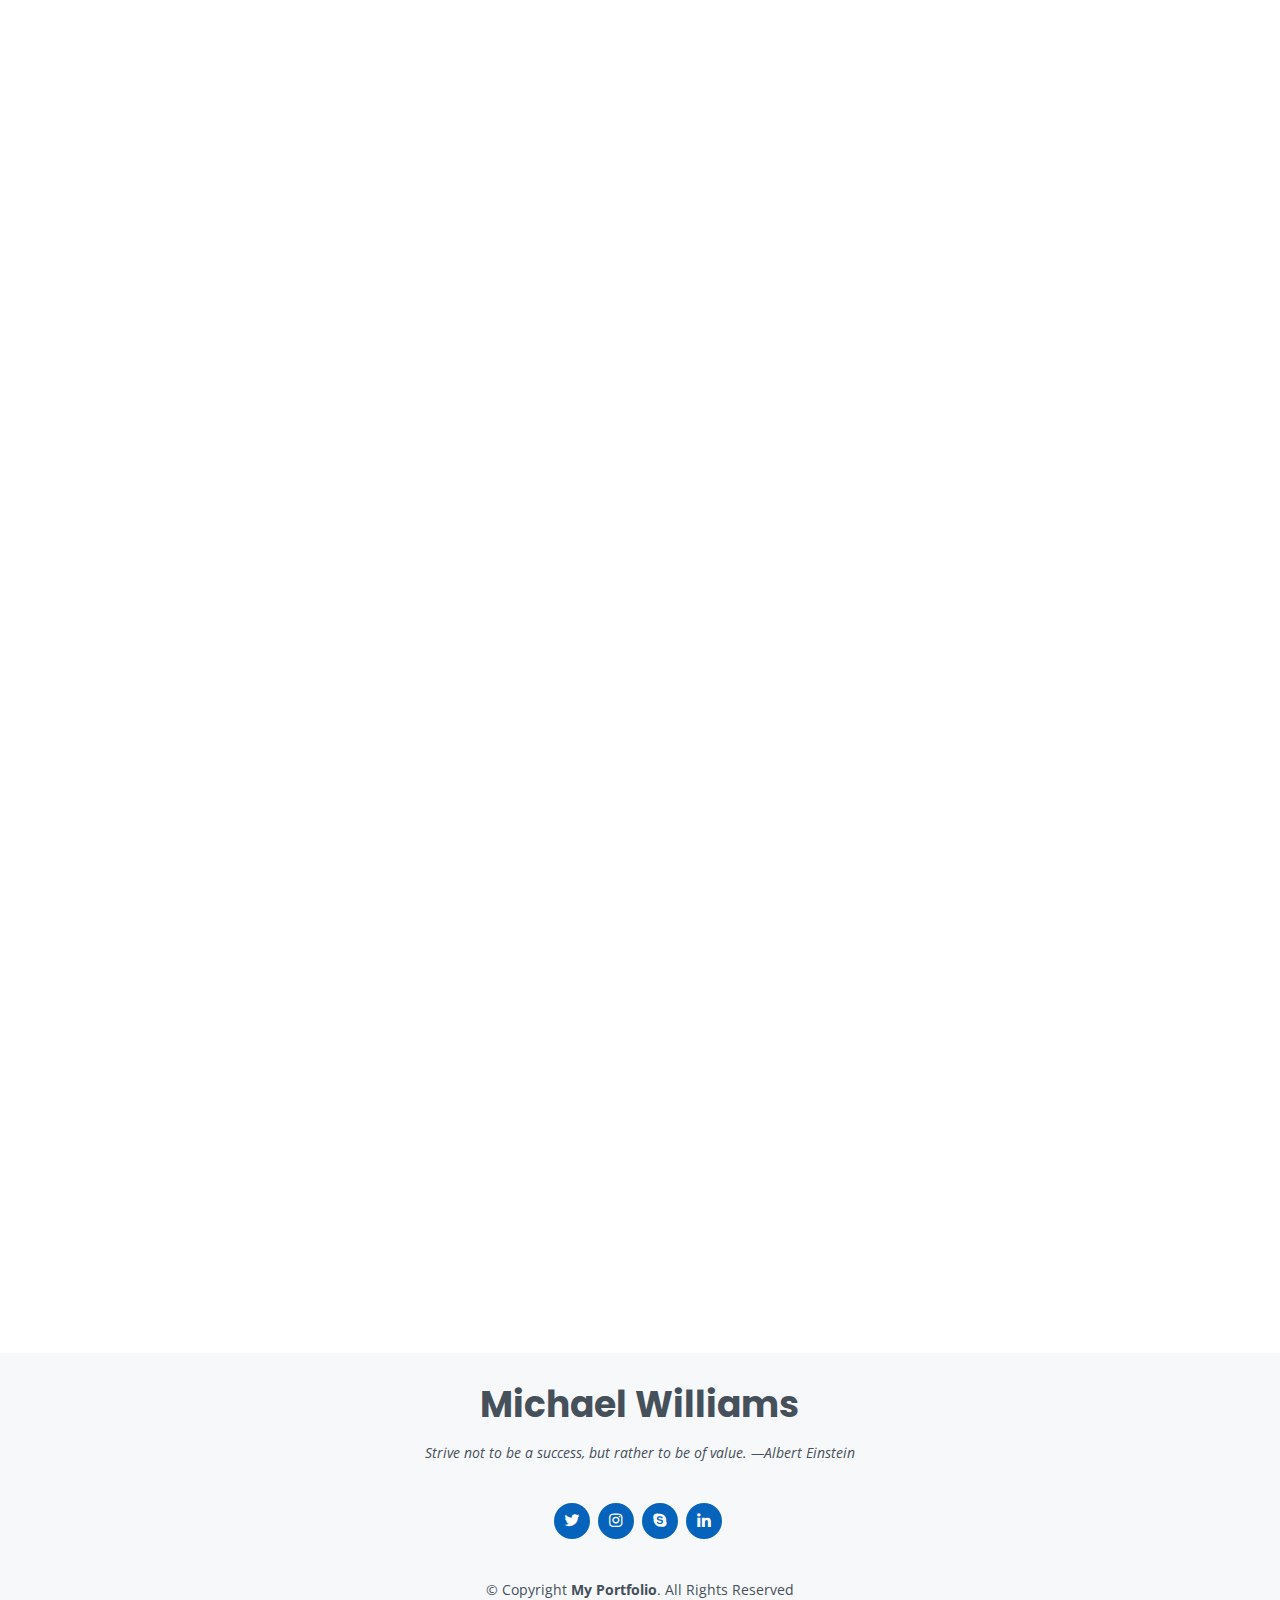
==== commit 92fa0daf: "update commit" ====
--- a/index.html
+++ b/index.html
@@ -105,14 +105,14 @@
               </div>
             </div>
             <p>
-              Officiis eligendi itaque labore et dolorum mollitia officiis optio vero. Quisquam sunt adipisci omnis et ut. Nulla accusantium dolor incidunt officia tempore. Et eius omnis.
+              Officiis eligendi itaque labklj;klj;lkjore et dolorum mollitia officiis optio vero. Quisquam sunt adipisci omnis et ut. Nulla accusantium dolor incidunt officia tempore. Et eius omnis.
               Cupiditate ut dicta maxime officiis quidem quia. Sed et consectetur qui quia repellendus itaque neque. Aliquid amet quidem ut quaerat cupiditate. Ab et eum qui repellendus omnis culpa magni laudantium dolores.
             </p>
           </div>
         </div>
 
       </div>
-    </section><!-- End About Section -->
+    </section><!-- End About Section --->
 
    
     <!-- ======= Skills Section ======= -->
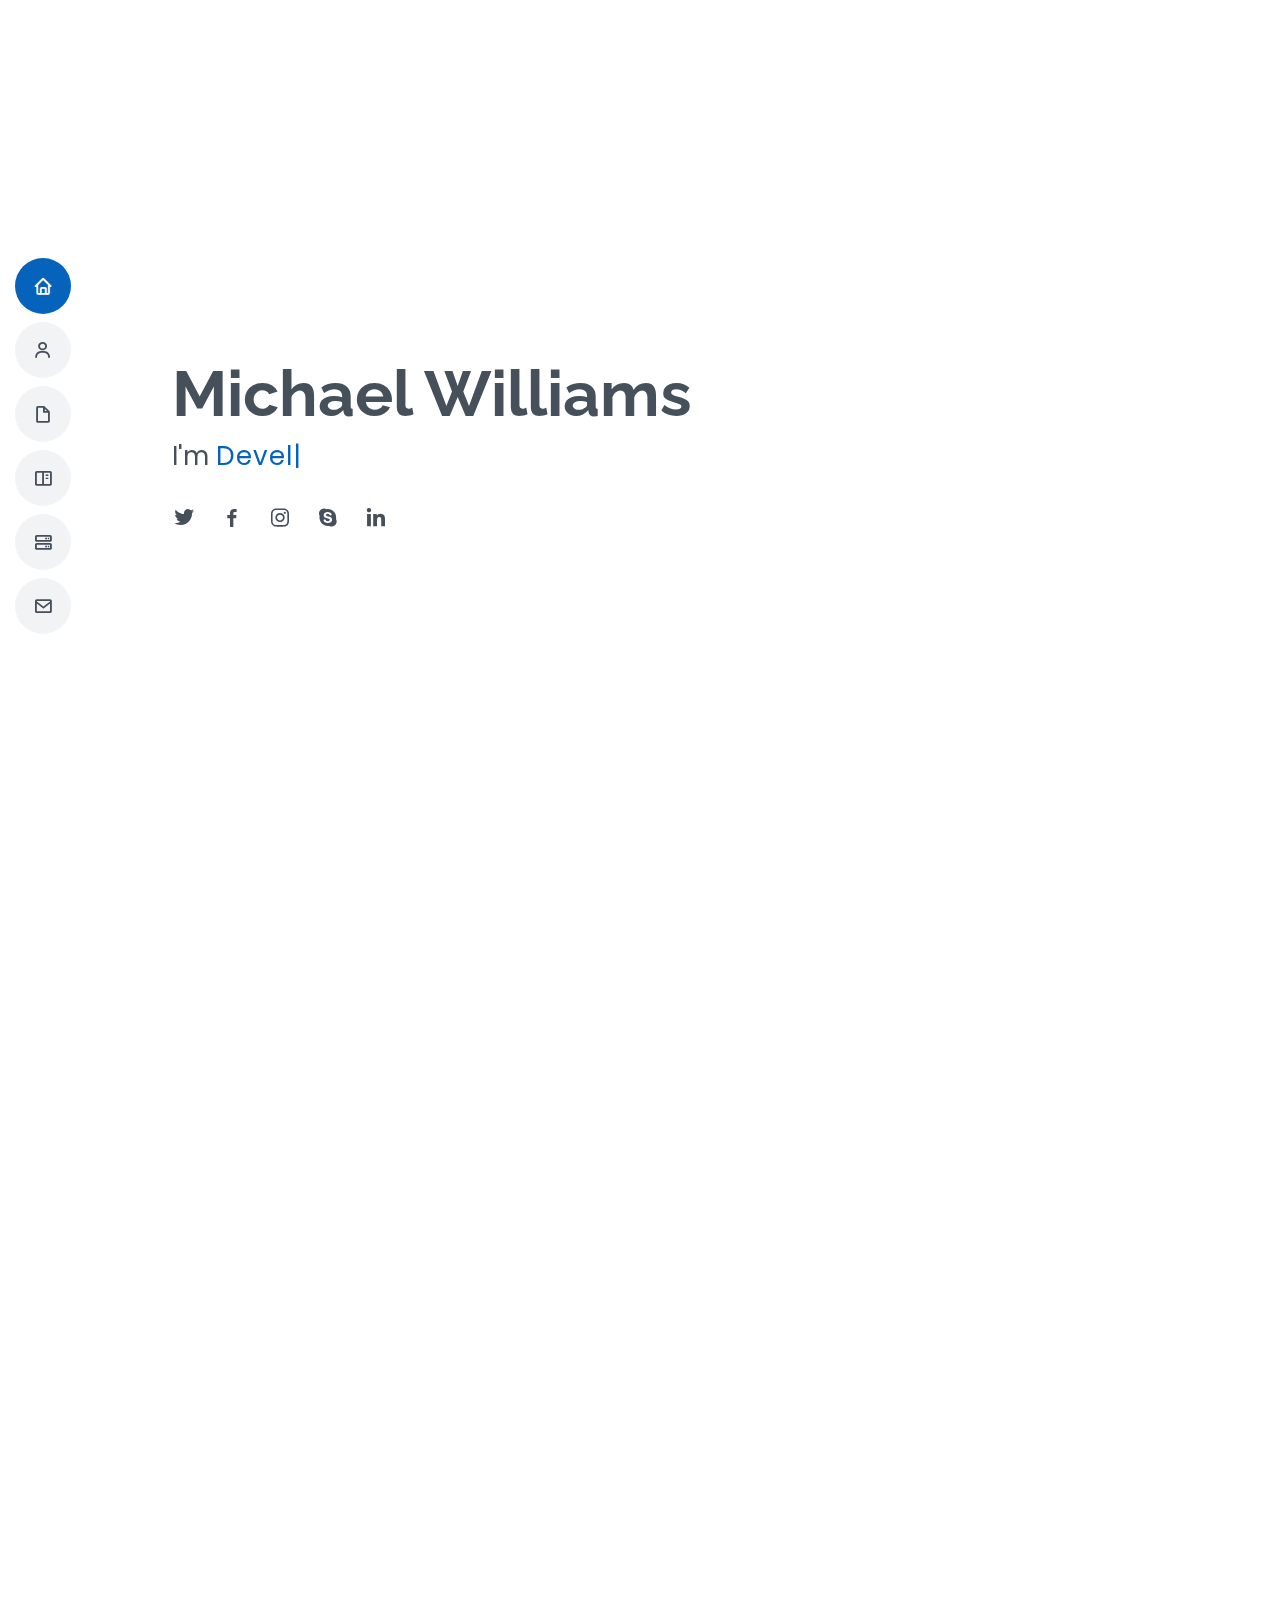
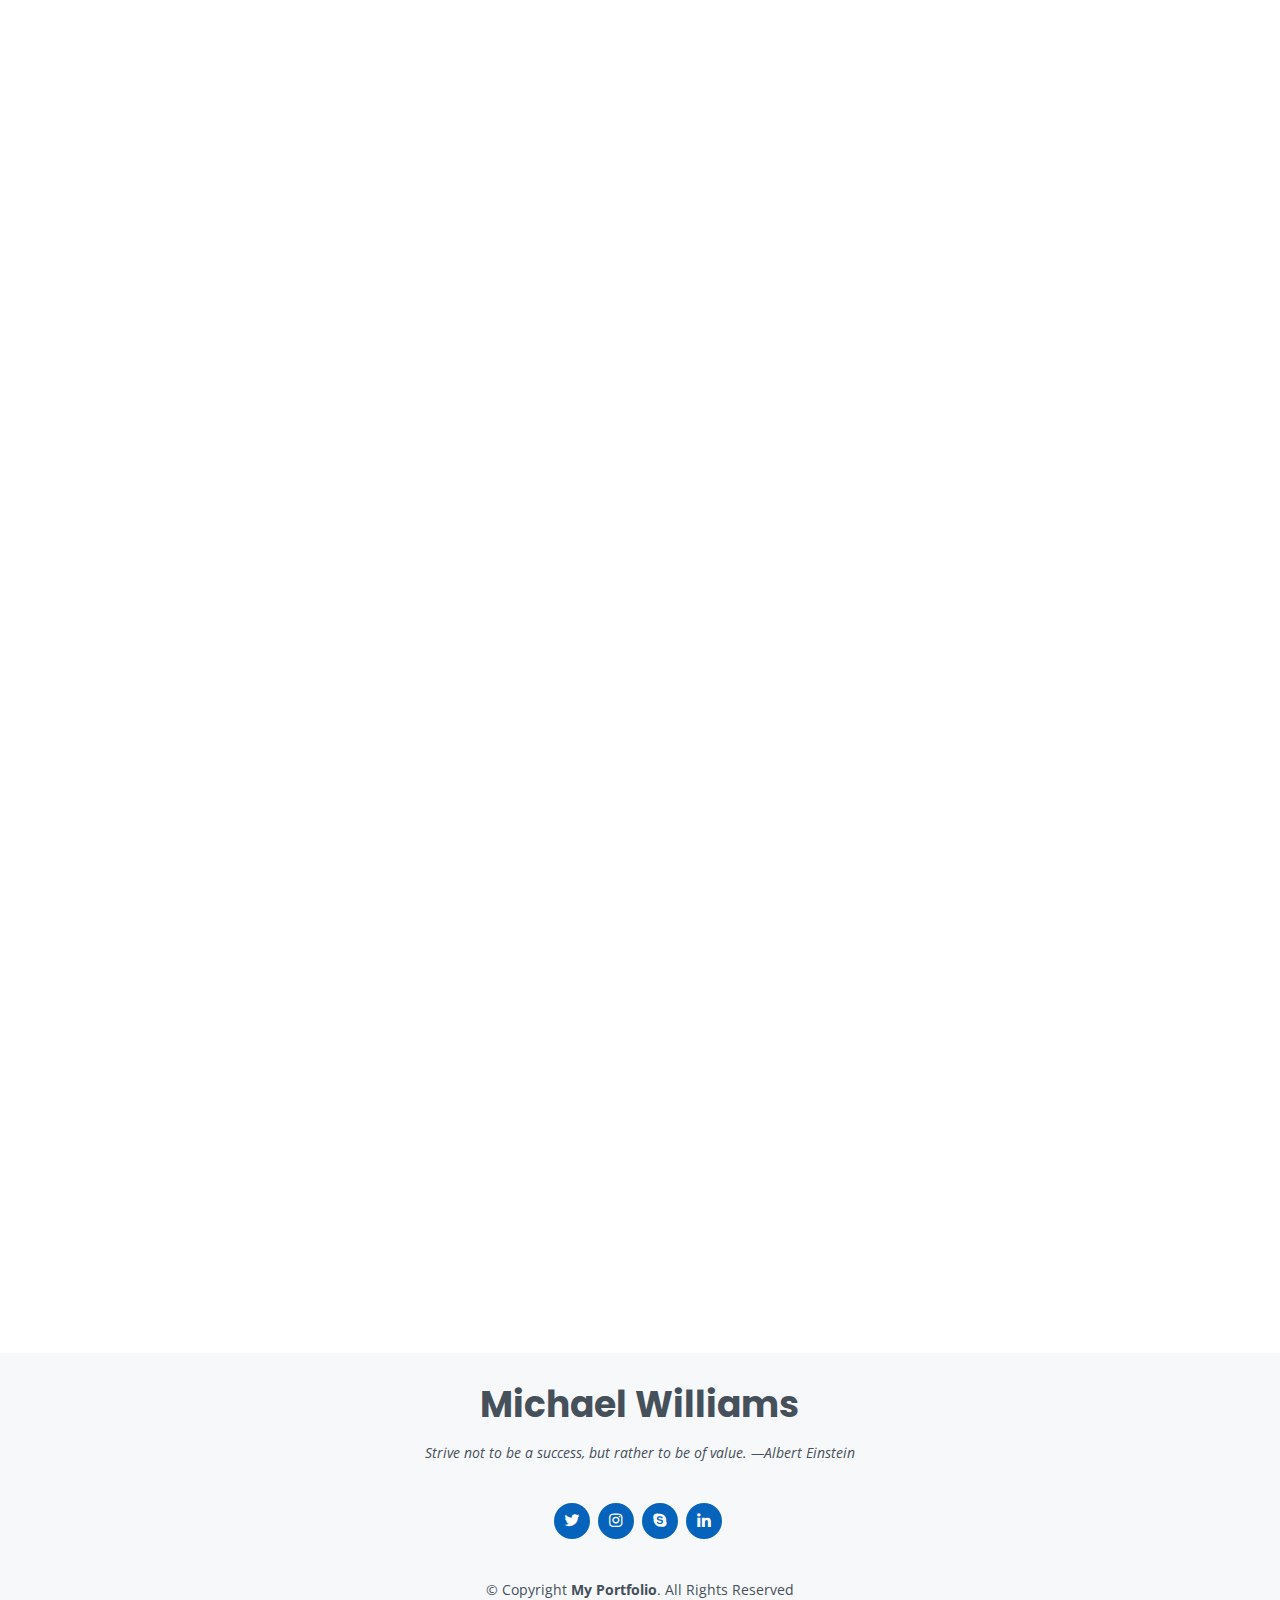
==== commit c3f07185: "commit" ====
--- a/index.html
+++ b/index.html
@@ -56,11 +56,11 @@
       <h1>Michael Williams</h1>
       <p>I'm <span class="typed" data-typed-items="Developer, Programmer, Designer, Available"></span></p>
       <div class="social-links">
-        <a href="http://Mwilliamsx.github.io" class="github"><i class="bx bxl-github"></i></a>
-        <a href="https://www.instagram.com/michael.io_/" class="instagram"><i class="bx bxl-instagram"></i></a>
-        <a href="#" class="gmail"><i class="bx bxl-gmail"></i></a>
+        <a href="#" class="twitter"><i class="bx bxl-twitter"></i></a>
+        <a href="#" class="facebook"><i class="bx bxl-facebook"></i></a>
+        <a href="#" class="instagram"><i class="bx bxl-instagram"></i></a>
+        <a href="#" class="google-plus"><i class="bx bxl-skype"></i></a>
         <a href="#" class="linkedin"><i class="bx bxl-linkedin"></i></a>
-        <a href="#" class="twitter"><i class="bx bxl-twitter"></i></a>
       </div>
     </div>
   </section>
@@ -75,7 +75,7 @@
         <div class="section-title">
           <h2>About</h2>
           <p>As a software developer, I adore writing code! I love spending time with my family and traveling as a father of three. 
-            I have training and expertise in the following web and programming languages: HTML, CSS, JavaScript, SQL, C#, Python, Java, .NET and more. I am a graduate of The Tech Academy Software Developer Boot Camp. I would be delighted to collaborate with you on your project as a Software developer. </p>
+            I have training and expertise in the following web and programming languages: HTML, CSS, JavaScript, SQL, C#, Python, Java, .NET and more. I am a graduate of The Tech Academy Software Developer Boot Camp. I would be delighted to collaborate with you on your project as a full-stack developer. </p>
         </div>
 
         <div class="row">
@@ -105,14 +105,14 @@
               </div>
             </div>
             <p>
-              Officiis eligendi itaque labklj;klj;lkjore et dolorum mollitia officiis optio vero. Quisquam sunt adipisci omnis et ut. Nulla accusantium dolor incidunt officia tempore. Et eius omnis.
-              Cupiditate ut dicta maxime officiis quidem quia. Sed et consectetur qui quia repellendus itaque neque. Aliquid amet quidem ut quaerat cupiditate. Ab et eum qui repellendus omnis culpa magni laudantium dolores.
+              Officiis eligendi itaque labore et dolorum mollitia officiis optio vero. Quisquam sunt adipisci omnis et ut. Nulla accusantium dolor incidunt officia tempore. Et eius omnis.
+              Cupiditate ut dicta mlkj;lkj;lkjaxime officiis quidem quia. Sed et consectetur qui quia repellendus itaque neque. Aliquid amet quidem ut quaerat cupiditate. Ab et eum qui repellendus omnis culpa magni laudantium dolores.
             </p>
           </div>
         </div>
 
       </div>
-    </section><!-- End About Section --->
+    </section><!-- End About Section -->
 
    
     <!-- ======= Skills Section ======= -->
@@ -211,13 +211,13 @@
               <h4>Software Developer Boot Camp</h4>
               <h5>2022 - 2023</h5>
               <p><em>The Tech Academy , Portland, Oregon</em></p>
-              <p>Graduates are well-rounded, full-stack, junior to Mid-level developers set up for a myriad of developer positions. Languages covered in this boot camp include: C#, .NET, SQL, Python, JavaScript, HTML, CSS, and more.</p>
+              <p>Qui deserunt veniam. Et sed aliquam labore tempore sed quisquam iusto autem sit. Ea vero voluptatum qui ut dignissimos deleniti nerada porti sand markend</p>
             </div>
             <div class="resume-item">
               <h4>Digital Media &amp; Multimedia Design</h4>
               <h5>2016 - 2018</h5>
               <p><em>Lively Technical Center, Tallahassee, FL</em></p>
-              <p>This program is designed to prepare students for employment in web page design, graphic design, digital photography, digital video editing and presentation development.</p>
+              <p>Quia nobis sequi est occaecati aut. Repudiandae et iusto quae reiciendis et quis Eius vel ratione eius unde vitae rerum voluptates asperiores voluptatem Earum molestiae consequatur neque etlon sader mart dila</p>
             </div>
           </div>
           <div class="col-lg-6">
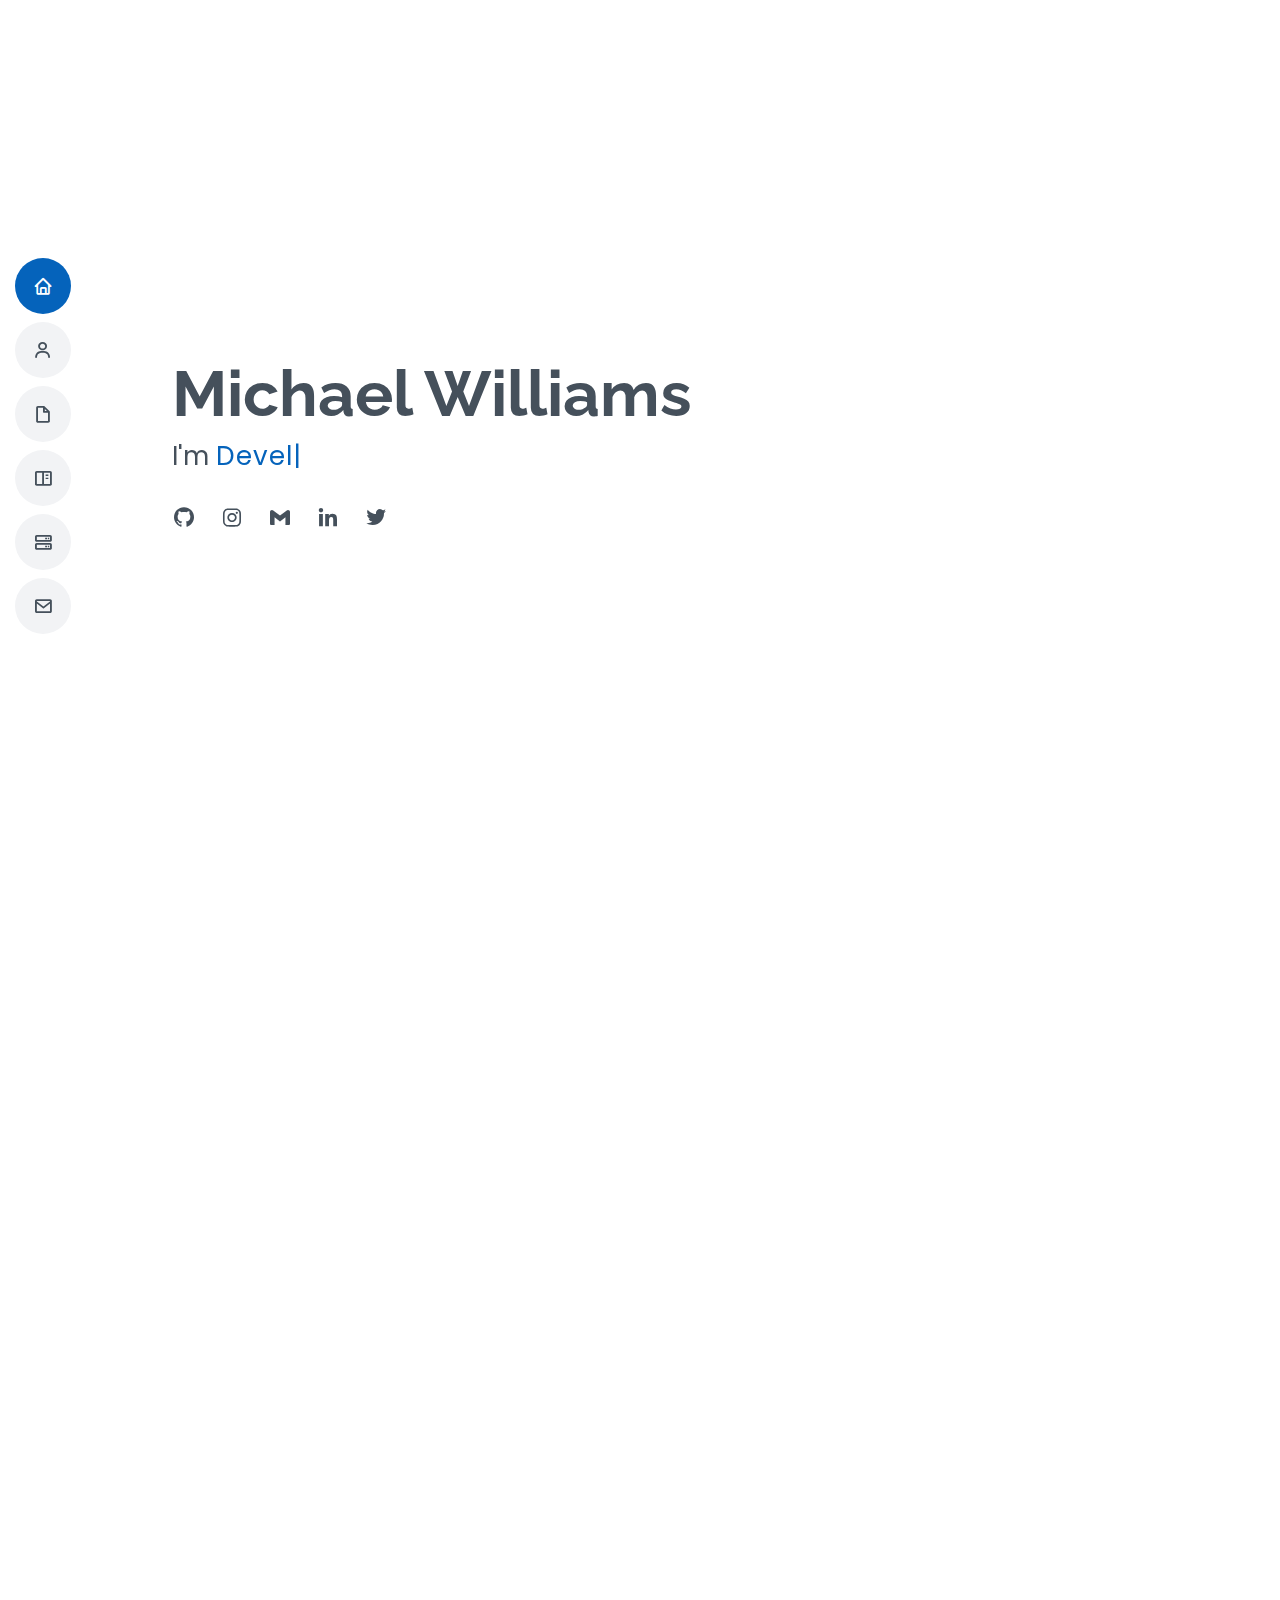
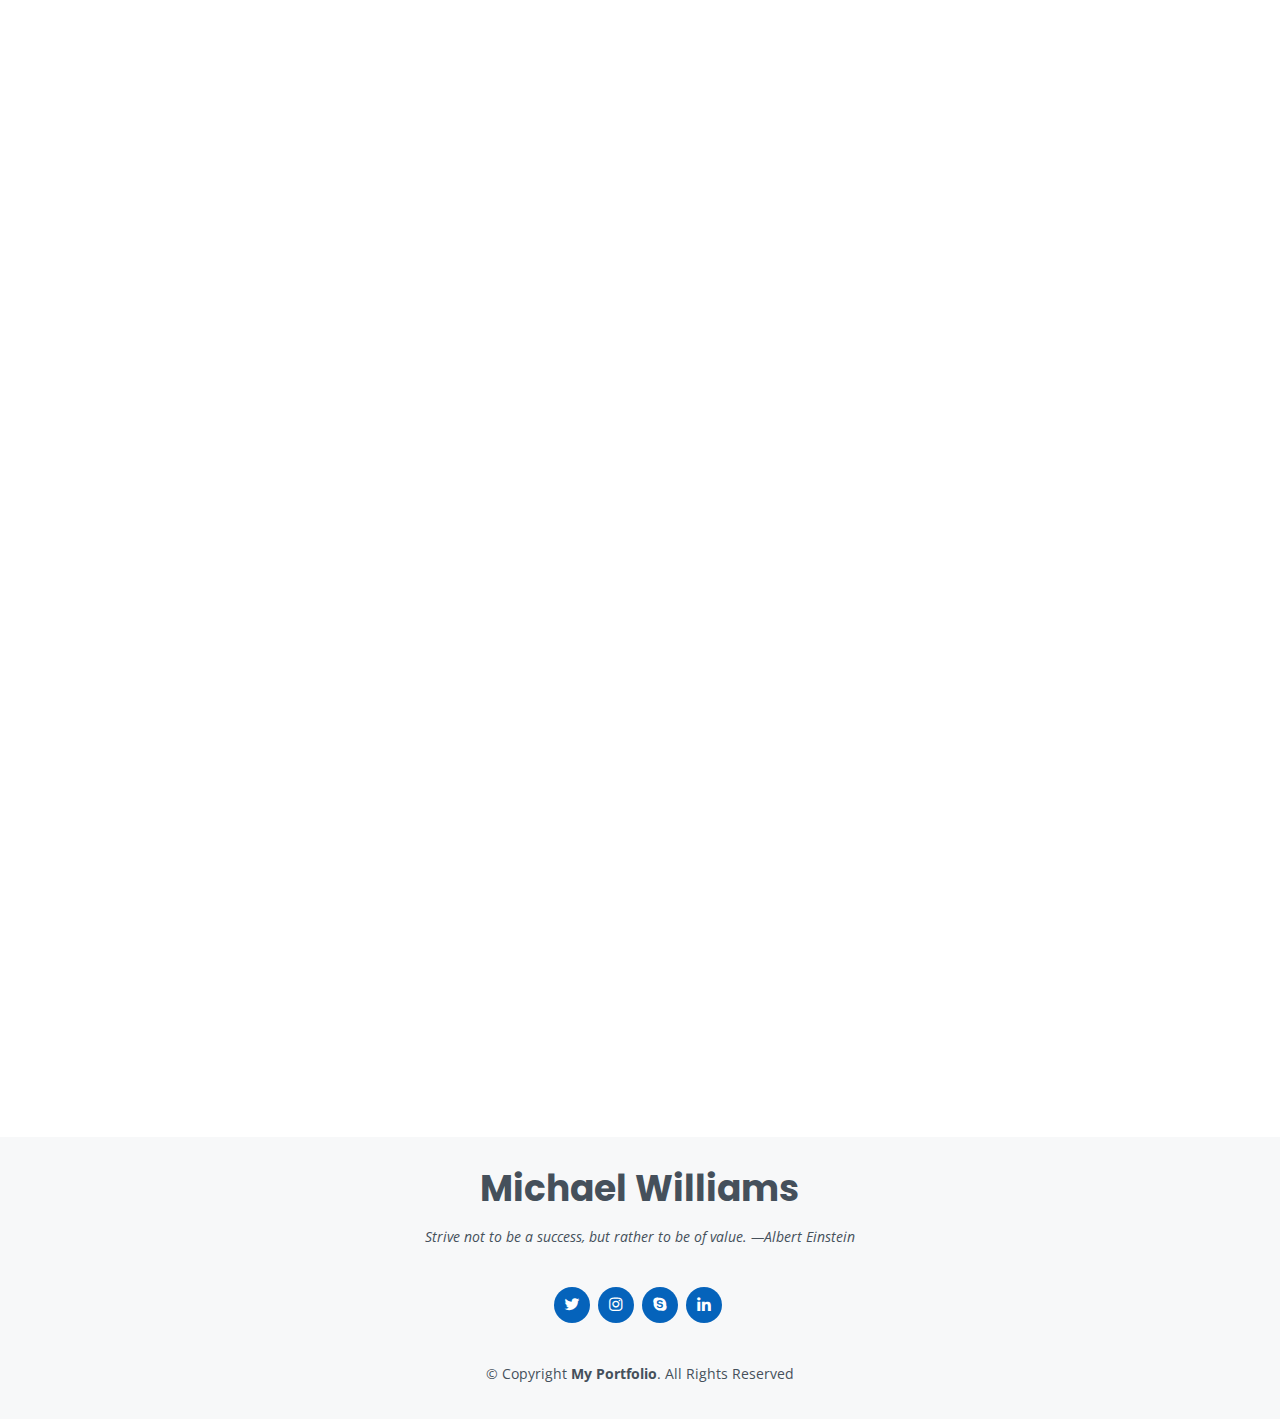
==== commit 8c5d5b0d: "update commit" ====
--- a/index.html
+++ b/index.html
@@ -56,11 +56,11 @@
       <h1>Michael Williams</h1>
       <p>I'm <span class="typed" data-typed-items="Developer, Programmer, Designer, Available"></span></p>
       <div class="social-links">
+        <a href="https://mwilliamsx.github.io/" class="Git-Hub"><i class="bx bxl-github"></i></a>
+        <a href="#" class="instagram"><i class="bx bxl-instagram"></i></a>
+        <a href="#" class="google"><i class="bx bxl-gmail"></i></a>
+        <a href="#" class="linkedin"><i class="bx bxl-linkedin"></i></a>
         <a href="#" class="twitter"><i class="bx bxl-twitter"></i></a>
-        <a href="#" class="facebook"><i class="bx bxl-facebook"></i></a>
-        <a href="#" class="instagram"><i class="bx bxl-instagram"></i></a>
-        <a href="#" class="google-plus"><i class="bx bxl-skype"></i></a>
-        <a href="#" class="linkedin"><i class="bx bxl-linkedin"></i></a>
       </div>
     </div>
   </section>
@@ -74,8 +74,8 @@
 
         <div class="section-title">
           <h2>About</h2>
-          <p>As a software developer, I adore writing code! I love spending time with my family and traveling as a father of three. 
-            I have training and expertise in the following web and programming languages: HTML, CSS, JavaScript, SQL, C#, Python, Java, .NET and more. I am a graduate of The Tech Academy Software Developer Boot Camp. I would be delighted to collaborate with you on your project as a full-stack developer. </p>
+          <p>As a software developer, I enjoy writing code! I love spending time with my family and traveling as a father of three. 
+            I have training and expertise in the following web and programming languages: HTML, CSS, JavaScript, SQL, C#, Python, Java, .NET and more. I am a graduate of The Tech Academy Software Developer Boot Camp. I would be delighted to collaborate with you on your project as a Software developer. </p>
         </div>
 
         <div class="row">
@@ -91,7 +91,7 @@
             <div class="row">
               <div class="col-lg-6">
                 <ul>
-                  <li><i class="bi bi-chevron-right"></i> <strong>Website:</strong> <span>www.example.com</span></li>
+                  <li><i class="bi bi-chevron-right"></i> <strong>Website:</strong> <span>https://mwilliamsx.github.io/</span></li>
                   <li><i class="bi bi-chevron-right"></i> <strong>Phone:</strong> <span>(850) 345-7610</span></li>
                   <li><i class="bi bi-chevron-right"></i> <strong>City:</strong> <span>Jacksonville</span></li>
                 </ul>
@@ -188,9 +188,7 @@
 
         <div class="section-title">
           <h2>Resume</h2>
-          <p>xxxxxxxxxxxxxxxxxxxxxxxxxxxxxxxxxxxxxxxxxxxxxxxxxx<br>
-            xxxxxxxxxxxxxxxxxxxx PARAGRAPHPLACE HOLDER xxxxxxxxxxxxxxxxxxxxxxxx<br>
-            xxxxxxxxxxxxxxxxxxxxxxxxxxxxxxxxxxxxxxxxxxxxxxxxxxxxxx</p>
+          <p></p>
         </div>
 
         <div class="row">
@@ -257,9 +255,7 @@
 
         <div class="section-title">
           <h2>Portfolio</h2>
-          <p>xxxxxxxxxxxxxxxxxxxxxxxxxxxxxxxxxxxxxxxxxxxxxxxxxx<br>
-            xxxxxxxxxxxxxxxxxxxx PARAGRAPHPLACE HOLDER xxxxxxxxxxxxxxxxxxxxxxxx<br>
-            xxxxxxxxxxxxxxxxxxxxxxxxxxxxxxxxxxxxxxxxxxxxxxxxxxxxxx</p>
+          <p></p>
         </div>
 
         <div class="row">
@@ -413,9 +409,7 @@
 
         <div class="section-title">
           <h2>Services</h2>
-          <p>xxxxxxxxxxxxxxxxxxxxxxxxxxxxxxxxxxxxxxxxxxxxxxxxxx<br>
-            xxxxxxxxxxxxxxxxxxxx PARAGRAPHPLACE HOLDER xxxxxxxxxxxxxxxxxxxxxxxx<br>
-            xxxxxxxxxxxxxxxxxxxxxxxxxxxxxxxxxxxxxxxxxxxxxxxxxxxxxx</p>
+          <p></p>
         </div>
 
         <div class="row">
@@ -428,7 +422,7 @@
                 </svg>
                 <i class="bx bxl-dribbble"></i>
               </div>
-              <h4><a href="">Lorem Ipsum</a></h4>
+              <h4><a href="">HTML</a></h4>
               <p>Voluptatum deleniti atque corrupti quos dolores et quas molestias excepturi</p>
             </div>
           </div>
@@ -441,7 +435,7 @@
                 </svg>
                 <i class="bx bx-file"></i>
               </div>
-              <h4><a href="">Lorem Ipsum</a></h4>
+              <h4><a href="">CSS</a></h4>
               <p>Voluptatum deleniti atque corrupti quos dolores et quas molestias excepturi</p>
             </div>
           </div>
@@ -454,7 +448,7 @@
                 </svg>
                 <i class="bx bx-tachometer"></i>
               </div>
-              <h4><a href="">Lorem Ipsum</a></h4>
+              <h4><a href="">JavaScript</a></h4>
               <p>Voluptatum deleniti atque corrupti quos dolores et quas molestias excepturi</p>
             </div>
           </div>
@@ -467,7 +461,7 @@
                 </svg>
                 <i class="bx bx-layer"></i>
               </div>
-              <h4><a href="">Lorem Ipsum</a></h4>
+              <h4><a href="">Phyton</a></h4>
               <p>Voluptatum deleniti atque corrupti quos dolores et quas molestias excepturi</p>
             </div>
           </div>
@@ -480,7 +474,7 @@
                 </svg>
                 <i class="bx bx-slideshow"></i>
               </div>
-              <h4><a href="">Dele Cardo</a></h4>
+              <h4><a href="">C#</a></h4>
               <p>Quis consequatur saepe eligendi voluptatem consequatur dolor consequuntur</p>
             </div>
           </div>
@@ -493,7 +487,7 @@
                 </svg>
                 <i class="bx bx-arch"></i>
               </div>
-              <h4><a href="">Divera Don</a></h4>
+              <h4><a href=""></a></h4>
               <p>Modi nostrum vel laborum. Porro fugit error sit minus sapiente sit aspernatur</p>
             </div>
           </div>
--- a/assets/css/style.css
+++ b/assets/css/style.css
@@ -882,7 +882,7 @@
 
 
 /*--------------------------------------------------------------
-# Contact
+# Contact ..
 --------------------------------------------------------------*/
 .contact .info {
   width: 100%;
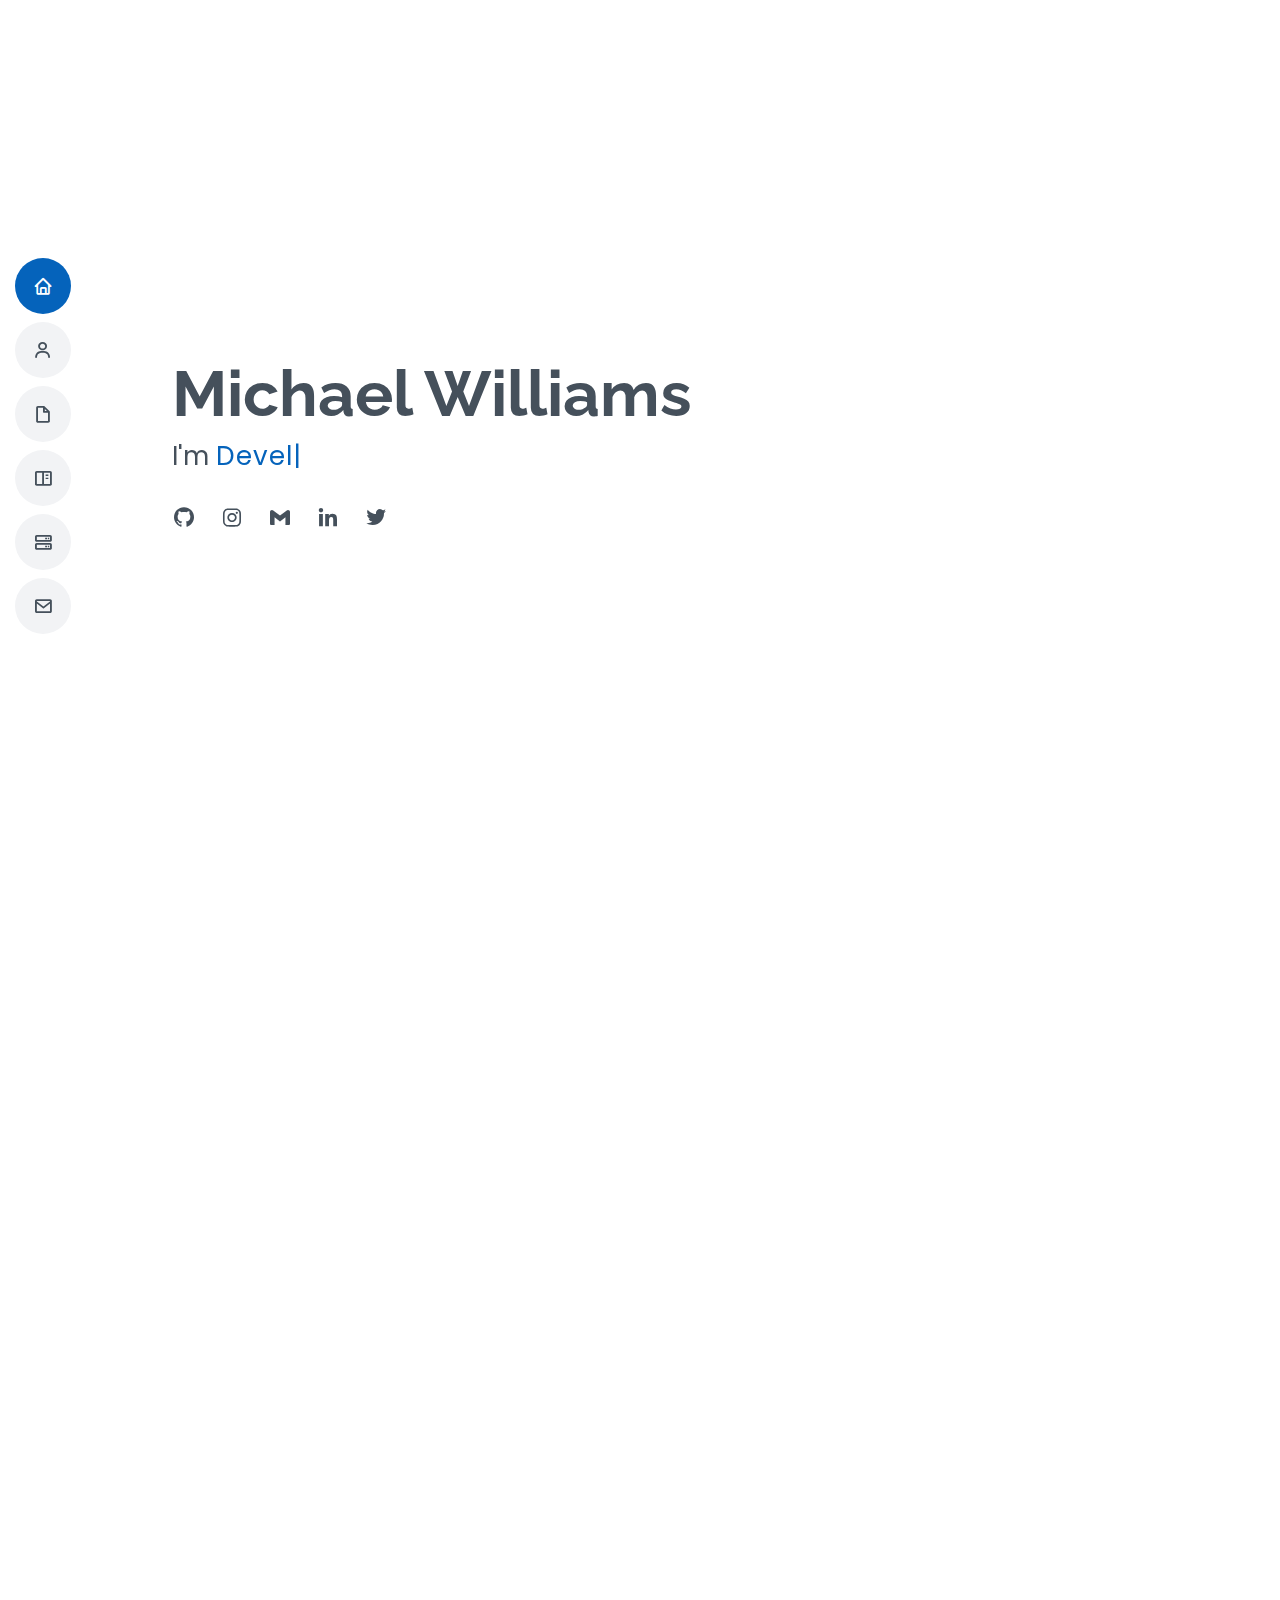
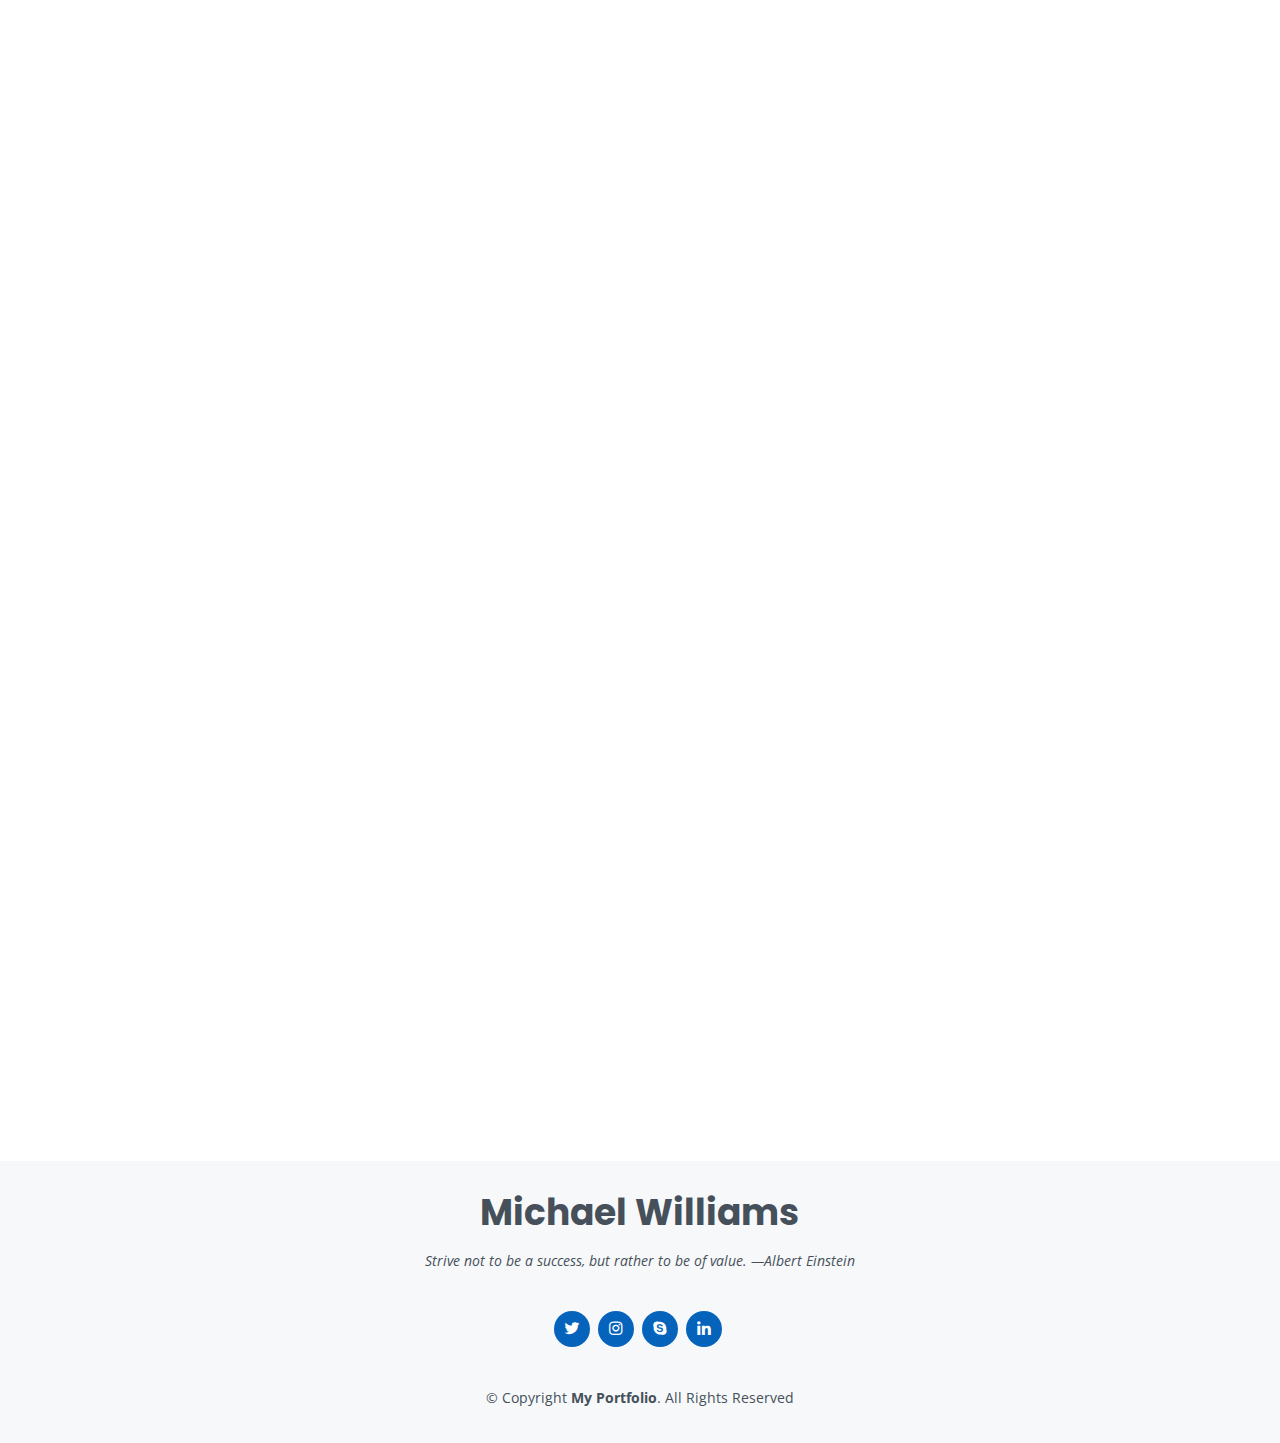
==== commit 9a9a9db1: "update commit" ====
--- a/index.html
+++ b/index.html
@@ -136,41 +136,41 @@
             </div>
 
             <div class="progress">
-              <span class="skill">CSS <i class="val">90%</i></span>
+              <span class="skill">CSS <i class="val">95%</i></span>
+              <div class="progress-bar-wrap">
+                <div class="progress-bar" role="progressbar" aria-valuenow="95" aria-valuemin="0" aria-valuemax="100"></div>
+              </div>
+            </div>
+
+            <div class="progress">
+              <span class="skill">JavaScript <i class="val">90%</i></span>
               <div class="progress-bar-wrap">
                 <div class="progress-bar" role="progressbar" aria-valuenow="90" aria-valuemin="0" aria-valuemax="100"></div>
               </div>
             </div>
 
+          </div>
+
+          <div class="col-lg-6">
+
             <div class="progress">
-              <span class="skill">JavaScript <i class="val">75%</i></span>
+              <span class="skill">Data SQL <i class="val">87%</i></span>
               <div class="progress-bar-wrap">
-                <div class="progress-bar" role="progressbar" aria-valuenow="75" aria-valuemin="0" aria-valuemax="100"></div>
-              </div>
-            </div>
-
-          </div>
-
-          <div class="col-lg-6">
+                <div class="progress-bar" role="progressbar" aria-valuenow="87" aria-valuemin="0" aria-valuemax="100"></div>
+              </div>
+            </div>
 
             <div class="progress">
-              <span class="skill">PHP <i class="val">80%</i></span>
+              <span class="skill">Phyton <i class="val">93%</i></span>
               <div class="progress-bar-wrap">
-                <div class="progress-bar" role="progressbar" aria-valuenow="80" aria-valuemin="0" aria-valuemax="100"></div>
+                <div class="progress-bar" role="progressbar" aria-valuenow="93" aria-valuemin="0" aria-valuemax="100"></div>
               </div>
             </div>
 
             <div class="progress">
-              <span class="skill">WordPress/CMS <i class="val">90%</i></span>
+              <span class="skill">C# and .NET <i class="val">85%</i></span>
               <div class="progress-bar-wrap">
-                <div class="progress-bar" role="progressbar" aria-valuenow="90" aria-valuemin="0" aria-valuemax="100"></div>
-              </div>
-            </div>
-
-            <div class="progress">
-              <span class="skill">Photoshop <i class="val">55%</i></span>
-              <div class="progress-bar-wrap">
-                <div class="progress-bar" role="progressbar" aria-valuenow="55" aria-valuemin="0" aria-valuemax="100"></div>
+                <div class="progress-bar" role="progressbar" aria-valuenow="85" aria-valuemin="0" aria-valuemax="100"></div>
               </div>
             </div>
 
@@ -209,21 +209,21 @@
               <h4>Software Developer Boot Camp</h4>
               <h5>2022 - 2023</h5>
               <p><em>The Tech Academy , Portland, Oregon</em></p>
-              <p>Qui deserunt veniam. Et sed aliquam labore tempore sed quisquam iusto autem sit. Ea vero voluptatum qui ut dignissimos deleniti nerada porti sand markend</p>
+              <p>Software Developer graduates are well-rounded, full-stack, mid-level developers set up for a myriad of  developer positions. Languages covered in this boot camp include:C#,.NET,Python,JavaScript,HTML,CSS,SQL, and more</p>
             </div>
             <div class="resume-item">
               <h4>Digital Media &amp; Multimedia Design</h4>
               <h5>2016 - 2018</h5>
               <p><em>Lively Technical Center, Tallahassee, FL</em></p>
-              <p>Quia nobis sequi est occaecati aut. Repudiandae et iusto quae reiciendis et quis Eius vel ratione eius unde vitae rerum voluptates asperiores voluptatem Earum molestiae consequatur neque etlon sader mart dila</p>
+              <p>The  Digital Media/ Multimedia Design Program  mission is to  equip students with the technical knowledge and skills necessary for successful employment in web development, digital publishing, multimedia and media technology positions in the workplace.</p>
             </div>
           </div>
           <div class="col-lg-6">
             <h3 class="resume-title">Professional Experience</h3>
             <div class="resume-item">
-              <h4>Job Title Place Here</h4>
-              <h5>YYYY - YYYY</h5>
-              <p><em>city listed Here, State Here </em></p>
+              <h4>TECH Academy Team Project(PLACE HOLDER) </h4>
+              <h5>2023 - 2023</h5>
+              <p><em>Jacksonville, FL </em></p>
               <ul>
                 <li>xxxxxxxxxxxxxxxxxxxxxxx</li>
                 <li>xxxxxxxxxxxxxxxxxxxxxxxxxxx</li>
@@ -232,14 +232,15 @@
               </ul>
             </div>
             <div class="resume-item">
-              <h4>Job Title Place Here</h4>
-              <h5>YYYY - YYYY</h5>
-              <p><em>city listed here, State Here</em></p>
+              <h4>Black News CHannel (BNC) </h4>
+              <h5>2020 - 2022</h5>
+              <p><em>Tallahassee, FL</em></p>
               <ul>
-                <li>xxxxxxxxxxxxxxxxxxxxxx</li>
-                <li>xxxxxxxxxxxxxxxxxxx</li>
-                <li>xxxxxxxxxxxxxxx</li>
-                <li>xxxxxxxxxxxxxxxxxxxxxxx</li>
+                <li>Maintain and manipulate on-air playlists, execute program/commercial/marketing changes, support live-event and off-air workflows, send logs for reconciliation, and troubleshoot channel playout issues.</li>
+                <li>Broadcast operations including setting up, controlling and monitoring television broadcast equipment to transmit television programs and commercials to the viewing audience.</li>
+                <li>Support operation of the station by assisting Engineering, News, and other departments.</li>
+                <li>Monitor and maintain the continuity and availability for 150+ channel streams.</li>
+                <li>Act as first line responders for internal clients.</li>
               </ul>
             </div>
           </div>
